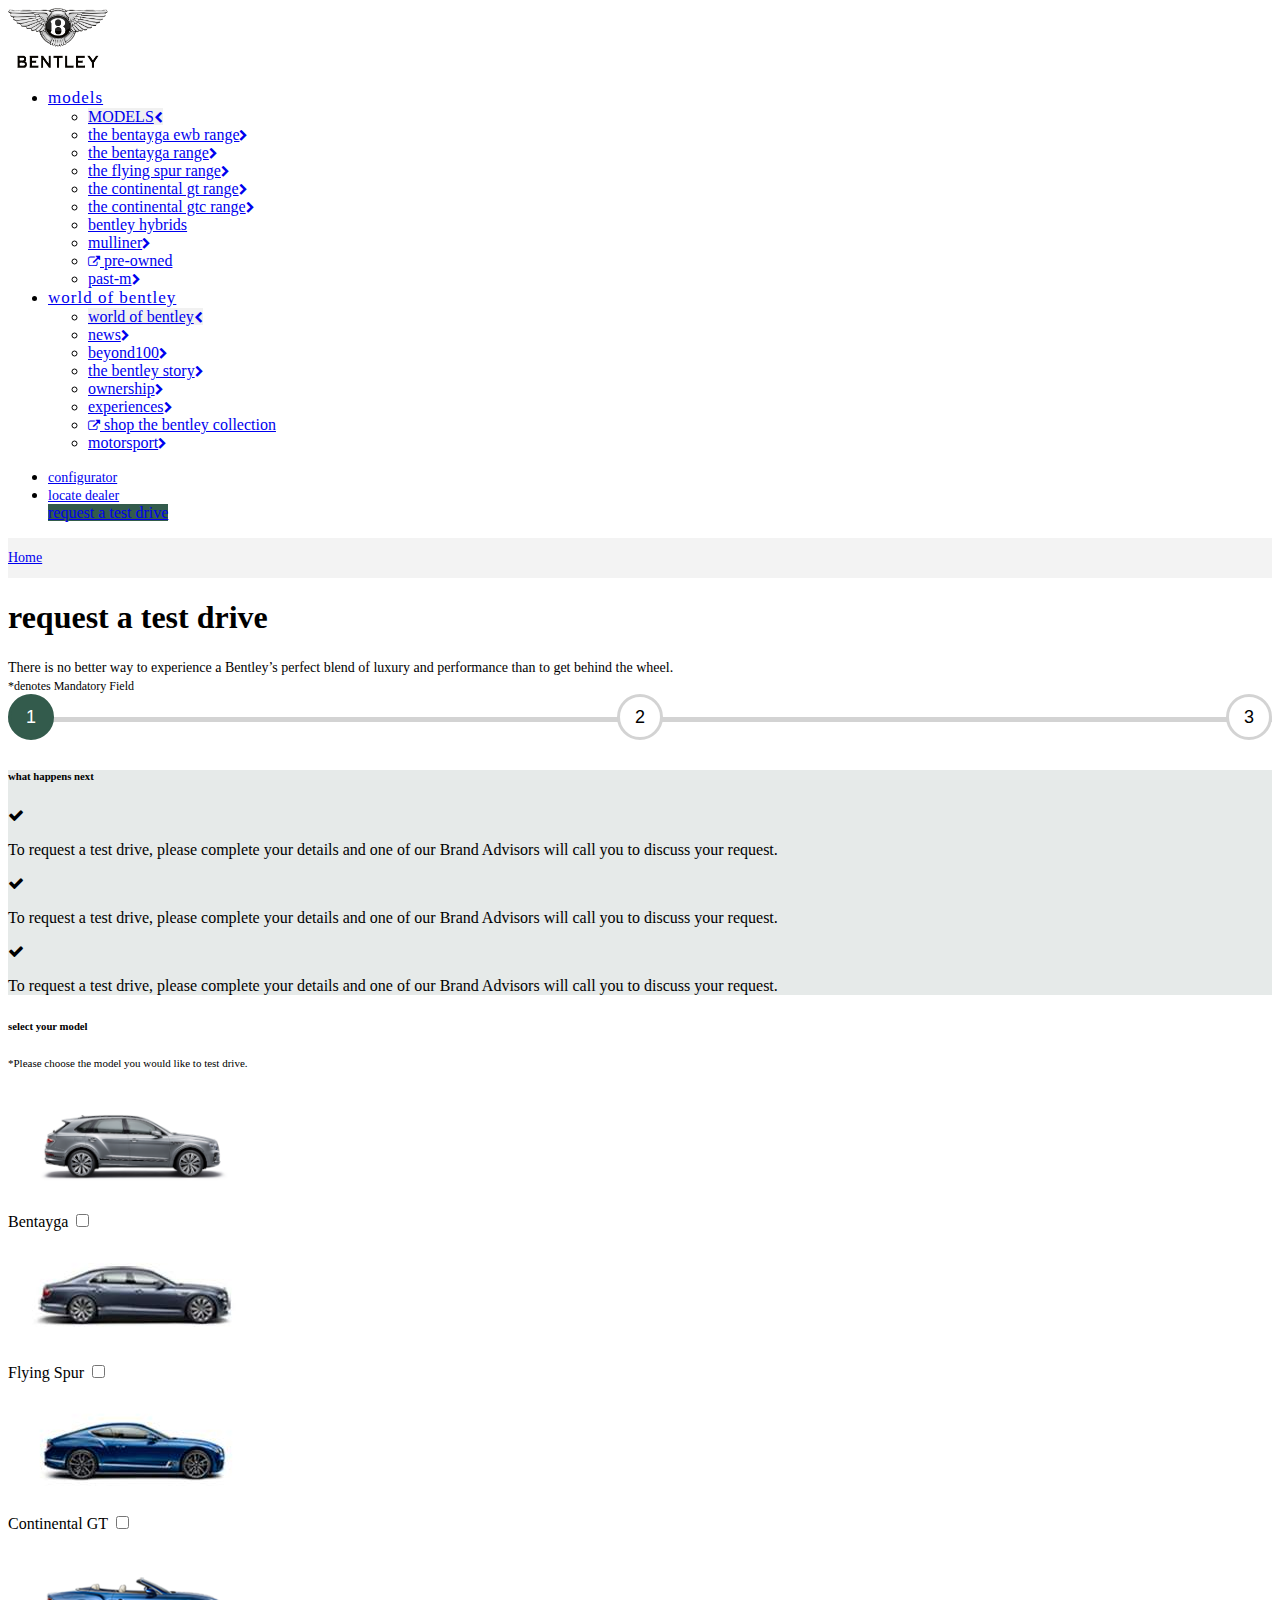
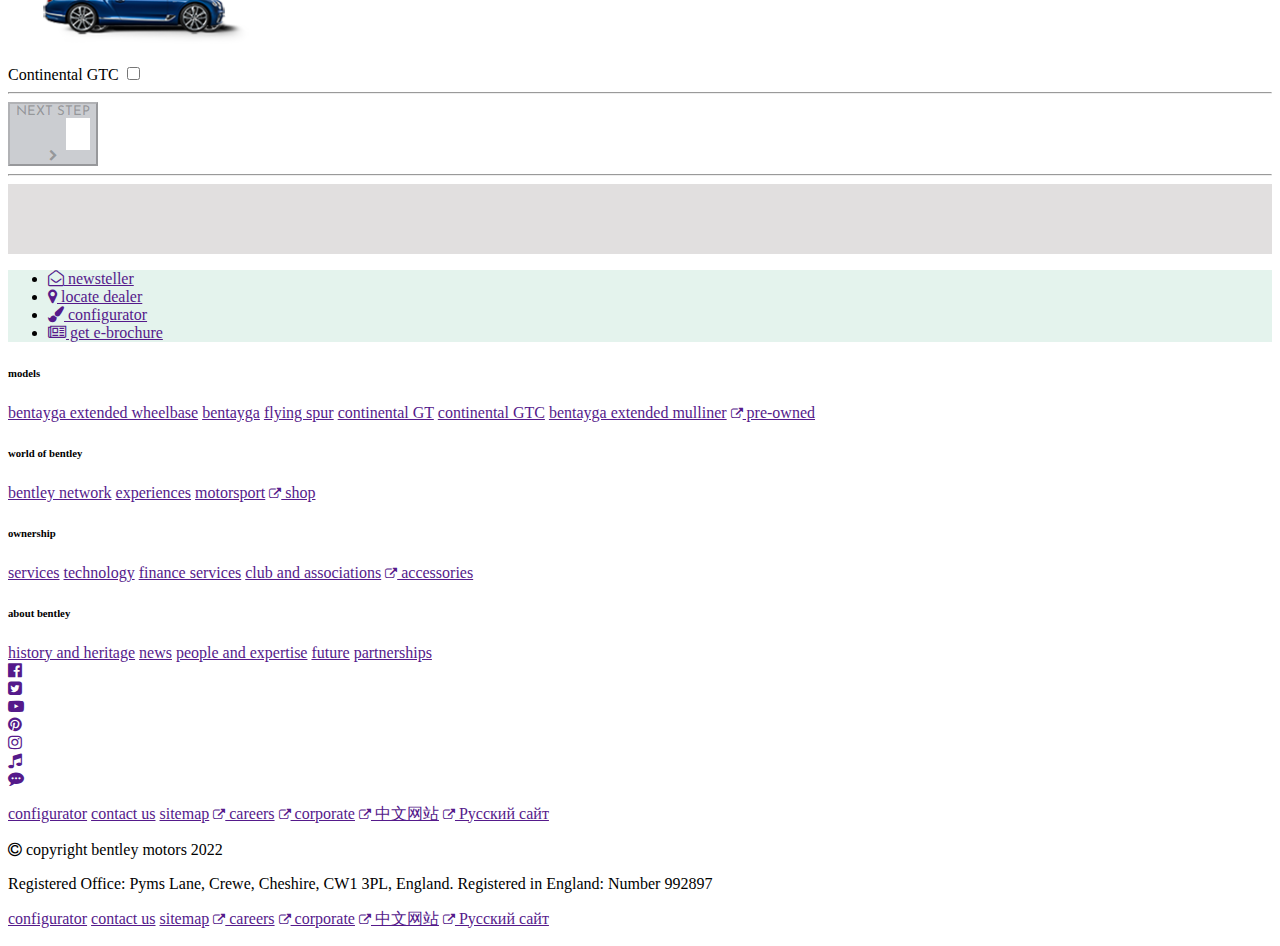
==== testDrive.html @ 138245a2 "Add files via upload" ====
<!DOCTYPE html>
<html lang="en">
  <head>
    <meta charset="UTF-8" />
    <meta http-equiv="X-UA-Compatible" content="IE=edge" />
    <meta name="viewport" content="width=device-width, initial-scale=1.0" />
    <link
      rel="stylesheet"
      href="https://cdnjs.cloudflare.com/ajax/libs/font-awesome/4.7.0/css/font-awesome.min.css"
    />
    <link
      href="https://cdn.jsdelivr.net/npm/bootstrap@5.2.2/dist/css/bootstrap.min.css"
      rel="stylesheet"
      integrity="sha384-Zenh87qX5JnK2Jl0vWa8Ck2rdkQ2Bzep5IDxbcnCeuOxjzrPF/et3URy9Bv1WTRi"
      crossorigin="anonymous"
    />
    <link rel="stylesheet" href="Bentley.css" />
    <link rel="stylesheet" href="testDrive.css" />
    <title>Document</title>
  </head>
  <body>
    <header>
      <nav
        class="navbar first bg-white p-2 py-3 border-bottom border-success"
      >
        <div class="container">
          <a class="navbar-brand order-lg-0" href="bentley.html">
            <img src="./bentleylogo.png" class="logo rounded d-block" alt="" />
          </a>

          <div
            class="lg-nav navbar-expand-md order-lg-1 d-flex justify-content-between"
          >
            <ul class="navbar-nav list-unstyled">
              <li>
                <a
                  href="#main"
                  class="nav-link modwor text-decoration-none px-3 text-uppercase dropdown-toggle"
                  data-bs-toggle="dropdown"
                  aria-expanded="false"
                  >models</a
                >
                <ul
                  class="dropdown-menu border-0 border-top border-success m-0 p-0 rounded-0"
                >
                  <li>
                    <a
                      class="models dropdown-item fs-5 py-3 ps-5 text-uppercase d-flex align-items-center justify-content-between"
                      href="#"
                      >MODELS<i
                        class="chevron float-end fa fa-chevron-left"
                        aria-hidden="true"
                      ></i>
                    </a>
                  </li>
                  <li>
                    <a
                      class="dropdown-item text-muted py-3 ps-5 text-uppercase d-flex align-items-center justify-content-between"
                      href="#"
                      >the bentayga ewb range<i
                        class="chevron float-end fa fa-chevron-right text-dark"
                        aria-hidden="true"
                      ></i
                    ></a>
                  </li>
                  <li>
                    <a
                      class="dropdown-item text-muted py-3 ps-5 text-uppercase d-flex align-items-center justify-content-between"
                      href="#"
                      >the bentayga range<i
                        class="chevron float-end fa fa-chevron-right text-dark"
                        aria-hidden="true"
                      ></i
                    ></a>
                  </li>
                  <li>
                    <a
                      class="dropdown-item text-muted py-3 ps-5 text-uppercase d-flex align-items-center justify-content-between"
                      href="#"
                      >the flying spur range<i
                        class="chevron float-end fa fa-chevron-right text-dark"
                        aria-hidden="true"
                      ></i
                    ></a>
                  </li>
                  <li>
                    <a
                      class="dropdown-item text-muted py-3 ps-5 text-uppercase d-flex align-items-center justify-content-between"
                      href="#"
                      >the continental gt range<i
                        class="chevron float-end fa fa-chevron-right text-dark"
                        aria-hidden="true"
                      ></i
                    ></a>
                  </li>
                  <li>
                    <a
                      class="dropdown-item text-muted py-3 ps-5 text-uppercase d-flex align-items-center justify-content-between"
                      href="#"
                      >the continental gtc range<i
                        class="chevron float-end fa fa-chevron-right text-dark"
                        aria-hidden="true"
                      ></i
                    ></a>
                  </li>
                  <li>
                    <a
                      class="dropdown-item text-muted py-3 ps-5 text-uppercase"
                      href="#"
                      >bentley hybrids</a
                    >
                  </li>
                  <li>
                    <a
                      class="dropdown-item text-muted py-3 ps-5 text-uppercase d-flex align-items-center justify-content-between"
                      href="#"
                      >mulliner<i
                        class="chevron float-end fa fa-chevron-right text-dark"
                        aria-hidden="true"
                      ></i
                    ></a>
                  </li>
                  <li>
                    <a
                      class="dropdown-item text-muted py-3 ps-5 text-uppercase"
                      href="#"
                      ><i
                        class="fa chevron fa-external-link text-dark"
                        aria-hidden="true"
                      ></i>
                      pre-owned</a
                    >
                  </li>
                  <li>
                    <a
                      class="dropdown-item text-muted py-3 ps-5 text-uppercase d-flex align-items-center justify-content-between"
                      href="#"
                      >past-m<i
                        class="chevron float-end fa fa-chevron-right text-dark"
                        aria-hidden="true"
                      ></i
                    ></a>
                  </li>
                </ul>
              </li>
              <li>
                <a
                  href="#events"
                  class="nav-link modwor text-decoration-none px-3 text-uppercase dropdown-toggle"
                  data-bs-toggle="dropdown"
                  aria-expanded="false"
                  >world of bentley</a
                >
                <ul
                  class="dropdown-menu border-0 border-top border-success m-0 p-0 rounded-0"
                >
                  <li>
                    <a
                      class="models dropdown-item fs-5 py-3 ps-5 text-uppercase d-flex align-items-center justify-content-between"
                      href="#"
                      >world of bentley<i
                        class="chevron float-end fa fa-chevron-left"
                        aria-hidden="true"
                      ></i>
                    </a>
                  </li>
                  <li>
                    <a
                      class="dropdown-item text-muted py-3 ps-5 text-uppercase d-flex align-items-center justify-content-between"
                      href="#"
                      >news<i
                        class="chevron float-end fa fa-chevron-right text-dark"
                        aria-hidden="true"
                      ></i
                    ></a>
                  </li>
                  <li>
                    <a
                      class="dropdown-item text-muted py-3 ps-5 text-uppercase d-flex align-items-center justify-content-between"
                      href="#"
                      >beyond100<i
                        class="chevron float-end fa fa-chevron-right text-dark"
                        aria-hidden="true"
                      ></i
                    ></a>
                  </li>
                  <li>
                    <a
                      class="dropdown-item text-muted py-3 ps-5 text-uppercase d-flex align-items-center justify-content-between"
                      href="#"
                      >the bentley story<i
                        class="chevron float-end fa fa-chevron-right text-dark"
                        aria-hidden="true"
                      ></i
                    ></a>
                  </li>
                  <li>
                    <a
                      class="dropdown-item text-muted py-3 ps-5 text-uppercase d-flex align-items-center justify-content-between"
                      href="#"
                      >ownership<i
                        class="chevron float-end fa fa-chevron-right text-dark"
                        aria-hidden="true"
                      ></i
                    ></a>
                  </li>
                  <li>
                    <a
                      class="dropdown-item text-muted py-3 ps-5 text-uppercase d-flex align-items-center justify-content-between"
                      href="#"
                      >experiences<i
                        class="chevron float-end fa fa-chevron-right text-dark"
                        aria-hidden="true"
                      ></i
                    ></a>
                  </li>
                  <li>
                    <a
                      class="dropdown-item text-muted py-3 ps-5 text-uppercase"
                      href="#"
                      ><i
                        class="fa chevron fa-external-link text-dark"
                        aria-hidden="true"
                      ></i>
                      shop the bentley collection</a
                    >
                  </li>
                  <li>
                    <a
                      class="dropdown-item text-muted py-3 ps-5 text-uppercase d-flex align-items-center justify-content-between"
                      href="#"
                      >motorsport<i
                        class="chevron float-end fa fa-chevron-right text-dark"
                        aria-hidden="true"
                      ></i
                    ></a>
                  </li>
                </ul>
              </li>
            </ul>

            <ul class="navbar-nav list-unstyled">
              <li>
                <a
                  href="#about"
                  class="configurator nav-link text-decoration-none px-3 text-uppercase"
                  >configurator</a
                >
              </li>
              <li>
                <a
                  href="#about"
                  class="locate nav-link text-decoration-none px-3 text-uppercase"
                  >locate dealer</a
                >
              </li>
              <a
                href="./testDrive.html"
                class="test-drive-btn btn fs-6 rounded-0 border-0 pt-2 px-3 text-uppercase text-white order-3"
              >
                request a test drive
              </a>
            </ul>
          </div>
        </div>
      </nav>

      <nav class="navbar second bg-white p-3">
        <div class="container-fluid">
          <a class="navbar-brand order-lg-0" href="">
            <img src="./bentleylogo.png" class="logo rounded d-block" alt="" />
          </a>
          <div class="d-flex">
            <div class="navbar-expand-md order-lg-1">
              <ul class="navbar-nav list-unstyled">
                <li>
                  <a
                    href="#about"
                    class="configurator nav-link text-decoration-none px-3 text-uppercase"
                    >configurator</a
                  >
                </li>
                <li>
                  <a
                    href="#about"
                    class="locate nav-link text-decoration-none px-3 me-5 text-uppercase"
                    >locate dealer</a
                  >
                </li>
                <a
                  href="testDrive.html"
                  class="test-drive-btn btn fs-6 rounded-0 border-0 text-uppercase text-white"
                >
                  request a test drive
                </a>
                <li>
                  <a
                    href="#main"
                    class="nav-link modwor text-decoration-none px-3 text-uppercase"
                    data-bs-toggle="dropdown"
                    aria-expanded="false"
                  >
                    <span class="navbar-toggler-icon"></span>
                    MENU</a
                  >
                  <ul
                    class="dropdown-menu list-unstyled border-top border-success m-0 border-0 rounded-0"
                  >
                    <li>
                      <a
                        class="dropdown-item text-muted py-3 text-uppercase d-flex align-items-center justify-content-between"
                        href="#"
                        >models<i
                          class="chevron float-end fa fa-chevron-right text-dark"
                          aria-hidden="true"
                        ></i
                      ></a>
                    </li>
                    <li>
                      <a
                        class="dropdown-item text-muted py-3 text-uppercase d-flex align-items-center justify-content-between"
                        href="#"
                        >world of bentley<i
                          class="chevron float-end fa fa-chevron-right text-dark"
                          aria-hidden="true"
                        ></i
                      ></a>
                    </li>
                  </ul>
                </li>
              </ul>
            </div>
          </div>
        </div>
      </nav>

      <nav class="navbar third bg-white p-3">
        <div class="container-fluid">
          <a class="navbar-brand order-lg-0" href="">
            <img src="./bentleylogo.png" class="logo rounded d-block" alt="" />
          </a>

          <div class="navbar-expand-sm">
            <ul class="navbar-nav list-unstyled">
              <a
                href="testDrive.html"
                class="test-drive-btn btn fs-6 rounded-0 border-0 text-uppercase text-white"
              >
                request a test drive
              </a>
              <li>
                <a
                  href="#main"
                  class="nav-link modwor text-decoration-none px-3 text-uppercase"
                  data-bs-toggle="dropdown"
                  aria-expanded="false"
                >
                  <span class="navbar-toggler-icon"></span>
                  MENU</a
                >
                <ul
                  class="dropdown-menu list-unstyled border-top border-success m-0 border-0 rounded-0"
                >
                  <li>
                    <a
                      class="dropdown-item text-muted py-3 text-uppercase d-flex align-items-center justify-content-between"
                      href="#"
                      >models<i
                        class="chevron float-end fa fa-chevron-right text-dark"
                        aria-hidden="true"
                      ></i
                    ></a>
                  </li>
                  <li>
                    <a
                      class="dropdown-item text-muted py-3 text-uppercase d-flex align-items-center justify-content-between"
                      href="#"
                      >world of bentley<i
                        class="chevron float-end fa fa-chevron-right text-dark"
                        aria-hidden="true"
                      ></i
                    ></a>
                  </li>
                  <li>
                    <a
                      class="dropdown-item text-muted py-3 text-uppercase d-flex align-items-center justify-content-between"
                      href="#"
                      >configurator<i
                        class="chevron float-end fa fa-chevron-right text-dark"
                        aria-hidden="true"
                      ></i
                    ></a>
                  </li>
                  <li>
                    <a
                      class="dropdown-item text-muted py-3 text-uppercase d-flex align-items-center justify-content-between"
                      href="#"
                      >locate dealer<i
                        class="chevron float-end fa fa-chevron-right text-dark"
                        aria-hidden="true"
                      ></i
                    ></a>
                  </li>
                </ul>
              </li>
            </ul>
          </div>
        </div>
      </nav>

      <nav class="navbar fourth bg-white p-3">
        <div class="w-100">
          <a
            href="testDrive.html"
            class="test-drive-btn order-sm-0 w-100 mb-5 btn fs-6 rounded-0 border-0 pt-2 px-3 text-uppercase text-white order-3"
          >
            request a test drive
          </a>
        </div>
        <div class="container-fluid">
          <a class="navbar-brand order-lg-0" href="">
            <img src="./bentleylogo.png" class="logo rounded d-block" alt="" />
          </a>

          <div class="navbar-expand-sm list-unstyled">
            <button
              class="navbar-toggler border-0 modwor text-decoration-none px-3 text-uppercase"
              type="button"
              data-bs-toggle="collapse"
              data-bs-target="#navmenu"
            >
              <span class="navbar-toggler-icon"></span>
              MENU
            </button>
            <div class="nav-xs">
              <ul
                id="navmenu"
                class="collapse list-unstyled bg-white m-0 border-0 rounded-0"
              >
                <li>
                  <a
                    class="nav-link text-muted py-3 text-uppercase d-flex align-items-center justify-content-between"
                    href="#"
                    >models<i
                      class="chevron float-end fa fa-chevron-right text-dark"
                      aria-hidden="true"
                    ></i
                  ></a>
                </li>
                <li>
                  <a
                    class="nav-link text-muted py-3 text-uppercase d-flex align-items-center justify-content-between"
                    href="#"
                    >world of bentley<i
                      class="chevron float-end fa fa-chevron-right text-dark"
                      aria-hidden="true"
                    ></i
                  ></a>
                </li>
                <li>
                  <a
                    class="nav-link text-muted py-3 text-uppercase d-flex align-items-center justify-content-between"
                    href="#"
                    >configurator<i
                      class="chevron float-end fa fa-chevron-right text-dark"
                      aria-hidden="true"
                    ></i
                  ></a>
                </li>
                <li>
                  <a
                    class="nav-link text-muted py-3 text-uppercase d-flex align-items-center justify-content-between"
                    href="#"
                    >locate dealer<i
                      class="chevron float-end fa fa-chevron-right text-dark"
                      aria-hidden="true"
                    ></i
                  ></a>
                </li>
              </ul>
            </div>
          </div>
        </div>
      </nav>
    </header>

    <!-- section -->
    <section>
      <div class="home-lnk w-100 d-flex">
        <div class="container">
          <a class="nav-link text-muted" href="bentley.html">Home</a>
        </div>
      </div>
      <div class="container mt-4">
        <div class="text-center">
          <h1 class="text-uppercase text-center fw-light">
            request a test drive
          </h1>
          <span class="text-center" style="font-size: 14px"
            >There is no better way to experience a Bentley’s perfect blend of
            luxury and performance than to get behind the wheel.</span
          >
        </div>
        <div class="text-center">
          <span class="text-center fw-bold" style="font-size: 12px"
            >*denotes Mandatory Field</span
          >
        </div>
      </div>

      <div class="container">
        <div id="progress">
          <div id="progress-bar"></div>
          <ul id="progress-num">
            <li class="step active">1</li>
            <li class="step">2</li>
            <li class="step">3</li>
          </ul>
        </div>
      </div>

      <div class="container note mt-4 mb-4 py-3 d">
        <h6 class="text-uppercase">what happens next</h6>
        <div class="d-flex w-100">
          <div class="d-flex">
            <p class="">
              <i class="fa fa-check text-success px-2" aria-hidden="true"></i>
            </p>
            To request a test drive, please complete your details and one of our
            Brand Advisors will call you to discuss your request.
          </div>
          <div class="d-flex">
            <p class="">
              <i class="fa fa-check text-success px-2" aria-hidden="true"></i>
            </p>
            To request a test drive, please complete your details and one of our
            Brand Advisors will call you to discuss your request.
          </div>
          <div class="d-flex">
            <p class="">
              <i class="fa fa-check text-success px-2" aria-hidden="true"></i>
            </p>
            To request a test drive, please complete your details and one of our
            Brand Advisors will call you to discuss your request.
          </div>
        </div>
      </div>

      <!-- first step -->
      <div id="step-1" class="container mb-4">
        <div class="container">
          <h6 class="fw-light text-uppercase">select your model</h6>
          <p class="" style="font-size: 11px">
            *Please choose the model you would like to test drive.
          </p>
        </div>
        <div class="row">
          <div class="col-lg-3 col-md-6">
            <img src="tinycar1.png" class="mb-2 w-100" alt="" />
            <div class="ms-4">
              <label for="vehicle1">
                Bentayga
                <input
                  type="checkbox"
                  class="car-select"
                  name="vehicle1"
                  value="tinycar1"
                />
                <span class="checkmark"></span>
              </label>
            </div>
          </div>
          <div class="col-lg-3 col-md-6">
            <img src="tinycar2.jpg" class="mb-2 w-100" alt="" />
            <div class="ms-4">
              <label for="vehicle1">
                Flying Spur
                <input
                  type="checkbox"
                  class="car-select"
                  name="vehicle1"
                  value="tinycar1"
                />
                <span class="checkmark"></span>
              </label>
            </div>
          </div>
          <div class="col-lg-3 col-md-6">
            <img src="tinycar3.jpg" class="mb-2 w-100" alt="" />
            <div class="ms-4">
              <label for="vehicle1">
                Continental GT
                <input
                  type="checkbox"
                  class="car-select"
                  name="vehicle1"
                  value="tinycar1"
                />
                <span class="checkmark"></span>
              </label>
            </div>
          </div>
          <div class="col-lg-3 col-md-6">
            <img src="tinycar4.png" class="mb-2 w-100" alt="" />
            <div class="ms-4">
              <label for="vehicle1">
                Continental GTC
                <input
                  type="checkbox"
                  class="car-select"
                  name="vehicle1"
                  value="tinycar1"
                />
                <span class="checkmark"></span>
              </label>
            </div>
          </div>
        </div>
        <!-- end of first step -->
      </div>

      <!-- second step -->
      <div id="step-2" class="container">
        <h6 class="fw-light text-uppercase">SELECT YOUR PREFERRED DEALER</h6>
        <p class="" style="font-size: 11px">
          *Search for your preferred Dealer’s name, your preferred location or
          using your postcode or zip code.
        </p>
        <p class="" style="font-size: 10px">Preferred dealer</p>
        <input
          id="enter-address"
          class="w-50 search-address ps-2"
          type="text"
          placeholder=" Enter address ZIP or similar"
          name=""
          id=""
        />

        <div class="your-selection w-50 mt-4">
          <span class="pencil position-absolute py-2 px-3"
            ><i class="fa fa-pencil" aria-hidden="true"></i
          ></span>
          <p class="ps-3 pt-1 your-selection-title">your selection</p>
          <div id="selectedCarList" class="mt-1 ms-3"></div>
        </div>
        <div id="selectedDealerList" class="mt-3"></div>
      </div>
      <!-- end of second step -->

      <!-- third step -->
      <div id="step-3" class="container mt-5">
        <div class="row">
          <div class="col-12">
            <label for="">
              <p class="">*First Name</p>
              <input type="text" />
            </label>
          </div>
          <div class="col-12">
            <label for="">
              <p class="">*Last Name</p>
              <input type="text" />
            </label>
          </div>
          <div class="col-12 mt-2">
            <label for="">
              <p class="">*Mobile Number</p>
              <input type="text" />
            </label>
          </div>
          <div class="col-12 mt-2">
            <label for="">
              <p class="">*Country</p>
              <input type="text" />
            </label>
          </div>
        </div>

        <div class="radios d-flex mt-5 container">
          <div class="row">
            <div class="col-6 col-lg">
              <div class="px-2">
                <p>*Email</p>
                <label class="d-flex me-5">
                  <input type="radio" name="ans" value="" /> Yes
                  <input class="ms-5" type="radio" name="ans" value="" /> No
                </label>
              </div>
            </div>
            <div class="col-6 col-lg-3">
              <div class="px-2">
                <p>*Telephone</p>
                <label class="d-flex me-5">
                  <input type="radio" name="ans" value="" /> Yes
                  <input class="ms-5" type="radio" name="ans" value="" /> No
                </label>
              </div>
            </div>

            <div class="col-6 col-lg-3">
              <div class="px-2">
                <p>*SMS</p>
                <label class="d-flex me-5">
                  <input type="radio" name="ans" value="" /> Yes
                  <input class="ms-5" type="radio" name="ans" value="" /> No
                </label>
              </div>
            </div>
            <div class="col-6 col-lg-3">
              <div class="px-2">
                <p>*WHATSAPP</p>
                <label class="d-flex me-5">
                  <input type="radio" name="ans" value="" /> Yes
                  <input class="ms-5" type="radio" name="ans" value="" /> No
                </label>
              </div>
            </div>
          </div>
        </div>

        <div class="container mt-4">
          <input id="agreement" type="checkbox" />* i have read and understood
          <span class="text-dark fw-bold">the bentley privacy policy</span>
        </div>
      </div>
      <!-- end of third step -->

      <div class="container-fluid px-5">
        <hr />
      </div>
      <div class="container my-4">
        <div class="d-flex justify-content-center">
          <button
            id="btn-next"
            disabled
            class="next border-0 py-2 px-4 d-flex align-items-center text-white"
          >
            NEXT STEP
            <div
              style="
                height: 30px;
                background-color: #fff;
                border: 1px solid #fff;
                margin-left: 50px;
              "
            ></div>
            <i class="chevron fa fa-chevron-right ms-4" aria-hidden="true"></i>
          </button>
        </div>
      </div>

      <div class="container-fluid px-5 mb-5">
        <hr />
      </div>
      <div class="foot-gray w-100 d-flex">
        <div class="container">
          <a class="nav-link text-muted" href="bentley.html"></a>
        </div>
      </div>
    </section>
    <!-- end of section -->

    <div class="container-fluid">
      <ul class="row list-unstyled ready-to-go">
        <li class="border-end col-12 col-lg-3">
          <a href="" class="nav-link text-uppercase p-4"
            ><i class="fa fa-envelope-open-o" aria-hidden="true"></i>
            newsteller</a
          >
        </li>
        <li class="border-end col-12 col-lg-3">
          <a href="" class="nav-link text-uppercase p-4"
            ><i class="fa fa-map-marker" aria-hidden="true"></i> locate
            dealer</a
          >
        </li>
        <li class="border-end col-12 col-lg-3">
          <a href="" class="nav-link text-uppercase p-4"
            ><i class="fa fa-paint-brush" aria-hidden="true"></i>
            configurator</a
          >
        </li>
        <li class="border-end col-12 col-lg-3">
          <a href="" class="nav-link text-uppercase p-4"
            ><i class="fa fa-newspaper-o" aria-hidden="true"></i> get
            e-brochure</a
          >
        </li>
      </ul>
    </div>
    <div class="container mt-5">
      <div class="row navigation-1">
        <div class="col-lg-3">
          <h6 class="text-uppercase text-muted">models</h6>
          <a href="" class="text-capitalize nav-link text-muted"
            >bentayga extended wheelbase</a
          >
          <a href="" class="text-capitalize nav-link text-muted">bentayga</a>
          <a href="" class="text-capitalize nav-link text-muted">flying spur</a>
          <a href="" class="text-capitalize nav-link text-muted"
            >continental GT</a
          >
          <a href="" class="text-capitalize nav-link text-muted"
            >continental GTC</a
          >
          <a href="" class="text-capitalize nav-link text-muted"
            >bentayga extended mulliner</a
          >
          <a href="" class="text-capitalize nav-link text-muted"
            ><i
              class="fa chevron fa-external-link text-dark"
              aria-hidden="true"
            ></i>
            pre-owned</a
          >
        </div>
        <div class="col-lg-3">
          <h6 class="text-uppercase text-muted">world of bentley</h6>
          <a href="" class="text-capitalize nav-link text-muted"
            >bentley network</a
          >
          <a href="" class="text-capitalize nav-link text-muted">experiences</a>
          <a href="" class="text-capitalize nav-link text-muted">motorsport</a>
          <a href="" class="text-capitalize nav-link text-muted"
            ><i
              class="fa chevron fa-external-link text-dark"
              aria-hidden="true"
            ></i>
            shop</a
          >
        </div>
        <div class="col-lg-3">
          <h6 class="text-uppercase text-muted">ownership</h6>
          <a href="" class="text-capitalize nav-link text-muted">services</a>
          <a href="" class="text-capitalize nav-link text-muted">technology</a>
          <a href="" class="text-capitalize nav-link text-muted"
            >finance services</a
          >
          <a href="" class="text-capitalize nav-link text-muted"
            >club and associations</a
          >
          <a href="" class="text-capitalize nav-link text-muted"
            ><i
              class="fa chevron fa-external-link text-dark"
              aria-hidden="true"
            ></i>
            accessories</a
          >
        </div>
        <div class="col-lg-3">
          <h6 class="text-uppercase text-muted">about bentley</h6>
          <a href="" class="text-capitalize nav-link text-muted"
            >history and heritage</a
          >
          <a href="" class="text-capitalize nav-link text-muted">news</a>
          <a href="" class="text-capitalize nav-link text-muted"
            >people and expertise</a
          >
          <a href="" class="text-capitalize nav-link text-muted">future</a>
          <a href="" class="text-capitalize nav-link text-muted">
            partnerships</a
          >
        </div>
      </div>
    </div>
    <d<div class="container mt-5">
        <div class="row navigation-2">
          <div class="py-3 border-bottom">
            <a
              class="cursor-pointer footer-dropdown-btn nav-link text-uppercase text-muted d-flex align-items-center justify-content-between"
            >
              models<i class="fa fa-chevron-down" aria-hidde n="true"></i>
            </a>
            <ul
              class="footer-dropdown xborder-0 list-unstyled bg-transparent position-relative"
            >
              <li>
                <a href="" class="text-capitalize nav-link text-dark text-muted"
                  >bentayga extended wheelbase</a
                >
              </li>
              <li>
                <a href="" class="text-capitalize nav-link text-dark text-muted"
                  >bentayga</a
                >
              </li>
              <li>
                <a href="" class="text-capitalize nav-link text-dark text-muted"
                  >flying spur</a
                >
              </li>
              <li>
                <a href="" class="text-capitalize nav-link text-dark text-muted"
                  >continental GT</a
                >
              </li>
              <li>
                <a href="" class="text-capitalize nav-link text-dark text-muted"
                  >continental GTC</a
                >
              </li>
              <li>
                <a href="" class="text-capitalize nav-link text-dark text-muted"
                  >bentayga extended mulliner</a
                >
              </li>
              <li>
                <a href="" class="text-capitalize nav-link text-dark text-muted"
                  ><i
                    class="fa chevron fa-external-link text-dark"
                    aria-hidden="true"
                  ></i>
                  pre-owned</a
                >
              </li>
            </ul>
          </div>
          <div class="col-md-12 py-3 border-bottom">
            <a
              class="cursor-pointer footer-dropdown-btn nav-link text-uppercase text-muted d-flex align-items-center justify-content-between"
              >world of bentley<i
                class="fa fa-chevron-down"
                aria-hidden="true"
              ></i>
            </a>
            <ul
              class="footer-dropdown border-0 list-unstyled bg-transparent position-relative"
            >
              <li>
                <a href="" class="text-capitalize nav-link text-dark text-muted"
                  >bentayga extended wheelbase</a
                >
              </li>
              <li>
                <a href="" class="text-capitalize nav-link text-dark text-muted"
                  >bentayga</a
                >
              </li>
              <li>
                <a href="" class="text-capitalize nav-link text-dark text-muted"
                  >flying spur</a
                >
              </li>
              <li>
                <a href="" class="text-capitalize nav-link text-dark text-muted"
                  >continental GT</a
                >
              </li>
              <li>
                <a href="" class="text-capitalize nav-link text-dark text-muted"
                  >continental GTC</a
                >
              </li>
              <li>
                <a href="" class="text-capitalize nav-link text-dark text-muted"
                  >bentayga extended mulliner</a
                >
              </li>
              <li>
                <a href="" class="text-capitalize nav-link text-dark text-muted"
                  ><i
                    class="fa chevron fa-external-link text-dark"
                    aria-hidden="true"
                  ></i>
                  pre-owned</a
                >
              </li>
            </ul>
          </div>
          <div class="col-md-12 py-3 border-bottom">
            <a
              class="cursor-pointer footer-dropdown-btn nav-link text-uppercase text-muted d-flex align-items-center justify-content-between"
              >ownership<i class="fa fa-chevron-down" aria-hidden="true"></i>
            </a>
            <ul
              class="footer-dropdown border-0 list-unstyled bg-transparent position-relative"
            >
              <li>
                <a href="" class="text-capitalize nav-link text-dark text-muted"
                  >bentayga extended wheelbase</a
                >
              </li>
              <li>
                <a href="" class="text-capitalize nav-link text-dark text-muted"
                  >bentayga</a
                >
              </li>
              <li>
                <a href="" class="text-capitalize nav-link text-dark text-muted"
                  >flying spur</a
                >
              </li>
              <li>
                <a href="" class="text-capitalize nav-link text-dark text-muted"
                  >continental GT</a
                >
              </li>
              <li>
                <a href="" class="text-capitalize nav-link text-dark text-muted"
                  >continental GTC</a
                >
              </li>
              <li>
                <a href="" class="text-capitalize nav-link text-dark text-muted"
                  >bentayga extended mulliner</a
                >
              </li>
              <li>
                <a href="" class="text-capitalize nav-link text-dark text-muted"
                  ><i
                    class="fa chevron fa-external-link text-dark"
                    aria-hidden="true"
                  ></i>
                  pre-owned</a
                >
              </li>
            </ul>
          </div>
          <div class="col-md-12 py-3 border-bottom">
            <a
              class="cursor-pointer footer-dropdown-btn nav-link text-uppercase text-muted d-flex align-items-center justify-content-between"
              >about bentley<i
                class="fa fa-chevron-down tex"
                aria-hidden="true"
              ></i>
            </a>
            <ul
              class="footer-dropdown border-0 list-unstyled bg-transparent position-relative"
            >
              <li>
                <a href="" class="text-capitalize nav-link text-dark text-muted"
                  >bentayga extended wheelbase</a
                >
              </li>
              <li>
                <a href="" class="text-capitalize nav-link text-dark text-muted"
                  >bentayga</a
                >
              </li>
              <li>
                <a href="" class="text-capitalize nav-link text-dark text-muted"
                  >flying spur</a
                >
              </li>
              <li>
                <a href="" class="text-capitalize nav-link text-dark text-muted"
                  >continental GT</a
                >
              </li>
              <li>
                <a href="" class="text-capitalize nav-link text-dark text-muted"
                  >continental GTC</a
                >
              </li>
              <li>
                <a href="" class="text-capitalize nav-link text-dark text-muted"
                  >bentayga extended mulliner</a
                >
              </li>
              <li>
                <a href="" class="text-capitalize nav-link text-dark text-muted"
                  ><i
                    class="fa chevron fa-external-link text-dark"
                    aria-hidden="true"
                  ></i>
                  pre-owned</a
                >
              </li>
            </ul>
          </div>
        </div>
      </div>
    <div class="container p-0">
      <div class="d-flex border-bottom py-5">
        <div class="fs-4">
          <a href=""
            ><i
              class="fa fa-facebook-official text-muted"
              aria-hidden="true"
            ></i
          ></a>
        </div>
        <div class="ps-5 fs-4">
          <a href=""
            ><i class="fa fa-twitter-square text-muted" aria-hidden="true"></i
          ></a>
        </div>
        <div class="ps-5 fs-4">
          <a href=""
            ><i class="fa fa-youtube-play text-muted" aria-hidden="true"></i
          ></a>
        </div>
        <div class="ps-5 fs-4">
          <a href=""
            ><i class="fa fa-pinterest text-muted" aria-hidden="true"></i
          ></a>
        </div>
        <div class="ps-5 fs-4">
          <a href=""
            ><i class="fa fa-instagram text-muted" aria-hidden="true"></i
          ></a>
        </div>
        <div class="ps-5 fs-4">
          <a href=""
            ><i class="fa fa-music text-muted" aria-hidden="true"></i
          ></a>
        </div>
        <div class="ps-5 fs-4">
          <a href=""
            ><i class="fa fa-commenting text-muted" aria-hidden="true"></i
          ></a>
        </div>
      </div>
    </div>
    <footer>
      <div class="container mt-5 mb-3 p-0">
        <nav class="navbar">
          <ul class="nav-footer">
            <li>
              <a class="text-capitalize text-muted nav-link" href=""
                >configurator</a
              >
            </li>
            <li>
              <a class="text-capitalize me-4 text-muted nav-link" href=""
                >contact us</a
              >
            </li>
            <li>
              <a class="text-capitalize me-4 text-muted nav-link" href=""
                >sitemap</a
              >
            </li>
            <li>
              <a class="text-capitalize me-4 text-muted nav-link" href=""
                ><i
                  class="fa chevron fa-external-link text-dark"
                  aria-hidden="true"
                ></i>
                careers</a
              >
            </li>
            <li>
              <a class="text-capitalize me-4 text-muted nav-link" href=""
                ><i
                  class="fa chevron fa-external-link text-dark"
                  aria-hidden="true"
                ></i>
                corporate</a
              >
            </li>
            <li>
              <a class="text-capitalize me-4 text-muted nav-link" href=""
                ><i
                  class="fa chevron fa-external-link text-dark"
                  aria-hidden="true"
                ></i>
                中文网站</a
              >
            </li>
            <li>
              <a class="text-capitalize me-4 text-muted nav-link" href=""
                ><i
                  class="fa chevron fa-external-link text-dark"
                  aria-hidden="true"
                ></i>
                Русский сайт</a
              >
            </li>
          </ul>
        </nav>
      </div>
      <div class="container p-0">
        <p class="text-capitalize text-muted">
          <i class="fa fa-copyright" aria-hidden="true"></i> copyright bentley
          motors 2022
        </p>
      </div>
      <div class="container p-0">
        <p class="text-capitalize text-muted">
          Registered Office: Pyms Lane, Crewe, Cheshire, CW1 3PL, England.
          Registered in England: Number 992897
        </p>
      </div>
      <div class="container mt-5 mb-3 p-0">
        <nav class="navbar">
          <ul class="nav-footer">
            <li>
              <a class="text-capitalize text-muted nav-link" href=""
                >configurator</a
              >
            </li>
            <li>
              <a class="text-capitalize me-4 text-muted nav-link" href=""
                >contact us</a
              >
            </li>
            <li>
              <a class="text-capitalize me-4 text-muted nav-link" href=""
                >sitemap</a
              >
            </li>
            <li>
              <a class="text-capitalize me-4 text-muted nav-link" href=""
                ><i
                  class="fa chevron fa-external-link text-dark"
                  aria-hidden="true"
                ></i>
                careers</a
              >
            </li>
            <li>
              <a class="text-capitalize me-4 text-muted nav-link" href=""
                ><i
                  class="fa chevron fa-external-link text-dark"
                  aria-hidden="true"
                ></i>
                corporate</a
              >
            </li>
            <li>
              <a class="text-capitalize me-4 text-muted nav-link" href=""
                ><i
                  class="fa chevron fa-external-link text-dark"
                  aria-hidden="true"
                ></i>
                中文网站</a
              >
            </li>
            <li>
              <a class="text-capitalize me-4 text-muted nav-link" href=""
                ><i
                  class="fa chevron fa-external-link text-dark"
                  aria-hidden="true"
                ></i>
                Русский сайт</a
              >
            </li>
          </ul>
        </nav>
      </div>
    </footer>

    <!-- popup -->
    <div id="pophead" class="w-100 h-100">
      <div class="popup-content">
        <div class="pop-title w-100 pt-3">
          <button id="exit" class="text-muted float-end border-0 bg-transparent">
            <i class="fa fa-times" aria-hidden="true"></i>
          </button>
          <h3 class="text-uppercase text-muted">bentley brussels</h3>
          <hr />
        </div>
        <div class="popup-body d-block text-center py-2">
          <div>
            <span class="text-center text-capitalize text-muted">sales</span>
          </div>
          <div class="py-2">
            <span class="text-center text-capitalize text-muted fw-bold"
              >Grote Baan</span
            >
          </div>
          <div class="py-2">
            <span class="text-center text-capitalize text-muted fw-bold"
              >399 Grand Route
            </span>
          </div>
          <div class="py-2">
            <span class="text-center text-capitalize text-muted fw-bold"
              >1620 Drogenbos</span
            >
          </div>
          <div class="py-2">
            <span class="text-center text-capitalize text-muted fw-bold"
              ><i class="fa fa-phone" aria-hidden="true"></i> +32 2 704 99 22
            </span>
          </div>
          <div class="py-4">
            <a href="" class="text-uppercase fs-4 request-contact">
              <i class="fa fa-envelope-o" aria-hidden="true"></i> request contact
            </a>
          </div>
          <div class="pb-4">
            <a href="" class="text-uppercase fs-4 view-website">
              <i class="fa fa-globe" aria-hidden="true"></i>view dealer website
            </a>
          </div>
          <div class="mapouter">
            <div class="gmap_canvas">
              <iframe
                class="gmap_iframe"
                width="100%"
                frameborder="0"
                scrolling="no"
                marginheight="0"
                marginwidth="0"
                src="https://maps.google.com/maps?width=600&amp;height=400&amp;hl=en&amp;q=drogenbox bentley&amp;t=&amp;z=13&amp;ie=UTF8&amp;iwloc=B&amp;output=embed"
              ></iframe
              ><a href="https://formatjson.org/">format json</a>
            </div>
            <style>
              .mapouter {
                position: relative;
                text-align: right;
                width: 100%;
                height: 400px;
              }
              .gmap_canvas {
                overflow: hidden;
                background: none !important;
                width: 100%;
                height: 400px;
              }
              .gmap_iframe {
                height: 400px !important;
              }
            </style>
          </div>
          <div class="d-flex justify-content-center w-100 py-4">
            <div class="w-50">
              <div class="">
                <p class="text-uppercase text-muted">oppening hours</p>
              </div>
              <div class="d-flex text-center justify-content-between">
                <span class="text-uppercase text-muted">monday</span>
                <span class="text-uppercase text-muted"> 09:00 - 18:30</span>
              </div>
              <div class="d-flex text-center justify-content-between">
                <span class="text-uppercase text-muted">tuesday</span>
                <span class="text-uppercase text-muted"> 09:00 - 18:30</span>
              </div>
              <div class="d-flex text-center justify-content-between">
                <span class="text-uppercase text-muted">wednesday</span>
                <span class="text-uppercase text-muted"> 09:00 - 18:30</span>
              </div>
              <div class="d-flex text-center justify-content-between">
                <span class="text-uppercase text-muted">thursday</span>
                <span class="text-uppercase text-muted"> 09:00 - 18:30</span>
              </div>
              <div class="d-flex text-center justify-content-between">
                <span class="text-uppercase text-muted">friday</span>
                <span class="text-uppercase text-muted"> 09:00 - 18:30</span>
              </div>
              <div class="d-flex text-center justify-content-between">
                <span class="text-uppercase text-muted">saturday </span>
                <span class="text-uppercase text-muted"> 10:00 - 17:00</span>
              </div>
              <div class="d-flex text-center justify-content-between">
                <span class="text-uppercase text-muted">sunday</span>
                <span class="text-uppercase text-muted">closed</span>
              </div>
            </div>
          </div>
        </div>
      </div>
    </div>
    <!-- end of popup -->
    <script src="bentley.js"></script>
    <script src="jquery-3.6.1.min.js"></script>

    <script
      src="https://cdn.jsdelivr.net/npm/bootstrap@5.2.2/dist/js/bootstrap.bundle.min.js"
      integrity="sha384-OERcA2EqjJCMA+/3y+gxIOqMEjwtxJY7qPCqsdltbNJuaOe923+mo//f6V8Qbsw3"
      crossorigin="anonymous"
    ></script>
  </body>
</html>
---- Bentley.css ----
@import url('https://fonts.googleapis.com/css2?family=Josefin+Sans&display=swap');

:root{
    --lg-font:'Josefin Sans', sans-serif;
    --green: #335b4c;
}
button{
    font-family: var(--lg-font) !important;
}
.configurator, .locate{
    font-size: 14px;
}

.logo{
    width: 100px;
    height: 60px;
}
.test-drive-btn{
    background-color: #335b4c !important;
}
.test-drive-btn:hover{
    background-color: #1f392f !important;
}

.modwor{
    letter-spacing: 1px;
    font-size: 17px;
}
.lg-nav{
    width: 77%;
}
.dropdown-menu{
    width: 300px;
    min-width: 400px;
    max-width: 400px;
}
.navbar-toggler:focus {
    box-shadow: none;
}
.nav-xs {
    z-index: 2;
    width: 100%;
    position: absolute;
    left: 0;
}

.nav-xs ul {
    padding: 15px;
}

/* navbar resizing */
.second{
    display: none;
}
@media only screen and (max-width:1201px){
    .first{
        display: none;
    }
    .second{    
    display: flex;

    }
}
.third{
    display: none;
}
@media only screen and (max-width: 960px){
    
    .second{
        display: none;
    }
    .third{
        display: flex;
    }
}
.fourth{
    display: none;
}

@media only screen and (max-width: 576px){
    .third{
        display: none;
    }
    .fourth{
        display: flex;
    }
}

.dropdown-item:hover{
    background-color: var(--green);
    color: white !important;
    text-decoration:underline;
}
.chevron{
    font-size: 12px;
  
}
.models{
    background-color: rgb(241, 241, 241);
}
/* end of navbar resizing */


/* carousel */
.carousel-control-next, .carousel-control-prev {
    position: relative;
}

.carousel-indicators {
    margin-left: 2%;
    justify-content: start;
}
.carousel-caption{
    text-align: start;
    top: 20%;
    max-width: 460px;
    left: 0;
    margin-left:55px;

}

.btn-first{
    color: white;
    background-image: linear-gradient(to right,#598776, #2b4d3f);
}
.btn-first:hover{
    background: linear-gradient(to right,#285041, #0f3226);
    transition: none;
}
.btn-second{
    color: white;
}.btn-second:hover{
    background-color: rgba(255, 255, 255, 0.2);
}
.transition-bg{
    background: linear-gradient(to right,black, transparent,transparent);
    opacity: 0.9;
}
.carousel-inner {
    max-height: calc(100vh - 86px);
    overflow: visible;
}

.carousel-item {
    max-height: calc(100vh - 86px);
}

.carousel-item img {
    max-height: calc(100vh - 86px);
    object-fit: cover;
}

@media only screen and (max-width: 1200px){
    .carousel-caption {
      transition-property: none !important;
    }
    .carousel-caption{
        width: 100%;
        left: 0;
        overflow: visible;
        top: 100%;
        max-width: 100%;
        text-align: center;
        justify-content: center;
        margin-left: 0;
    }
    
    .caption-title, .caption-story{
        color: gray;
    }
    .btn-second-box{
        border-color: #1f392f !important;
    }
    .btn-second-box:hover{
        background-color: rgba(100, 255, 100, 0.1);
        color: #1f392f;
    }
    .btn-second{
        color: #1f392f;
    }
    .carousel-indicators {
        margin-left: 0;
        justify-content: center;
        
    }
    .owners{
        margin-top: 250px
    }
}
.ready-to-go {  
    background-color: #e4f3ed;
    
}

.navigation-2{
    display: none;
}
@media only screen and (max-width:992px){
    .footer-dropdown{
        display: none;
    }
    .navigation-1{
        display: none;
    }
    .navigation-2{
        display: flex;
    }
}

.navigation-2 .dropdown-menu{
    margin-top: 100px;
}

.ready-to-go li:hover{
    background-color: #c3dbd2;
}

.nav-footer li {
    display: inline-block;
}

.nav-footer {
    padding: 0;
}
.cursor-pointer{
    cursor: pointer;
}


    

.home-lnk{
    display: flex;
    align-items: center;
    height: 40px;
    background-color: rgb(243, 243, 243);
    font-size: 14px;

}
.def-line{
    
    height: 5px;
    background-color: rgb(240, 240, 240);
    display: flex;
    align-self: center;
    z-index: -1;
}
.line-1{
    height: 5px;
    width: 50%;
    background-color: #0f3226;
    display: flex;
    align-self: center;
}
.line-2{
    height: 5px;
    width: 100%;
    background-color: #0f3226;
    display: flex;
    align-self: center;
}
.line-3{
    height: 5px;
    width: 100%;
    background-color: #0f3226;
    display: flex;
    align-self: center;
}
.line-4{
    height: 5px;
    width: 50%;
    background-color: #0f3226;
    display: flex;
    align-self: center;
}
.steps button{

    background: #0f3226;
    border: #0f3226;
}
.text-line{
    width: 50%;
}
.note{
    background-color: #e6eae9;
}
.next{
    background: #7f988f;
}
.next:disabled{
    background: #cbcdd1;
}
.foot-gray{
    height: 70px;
    background-color: rgb(225, 223, 223);
}

.step{
    background-color: #002819;
}
.search-address{
    font-size: 11px;
}
.your-selection{
    min-height: 90px;
    border: #cbcdd1 solid 2px;
}
.your-selection-title{
    font-size: 14px;
}
#selectedCarList h5 {
    color: #335b4c;
}
.pencil{
    color:#fff;
    right: 50%;
    background-color: #335b4c;
}
#step-2, #step-3 {
    display: none;
}
input{
    border:1px solid rgb(225, 223, 223);
}
.dealertitle{
    color: #335b4c;
    letter-spacing: 1px;
    padding-left: 16px;
}
.dealerposition{
    font-size: 10px;
    opacity: 0.8;
    padding-left: 16px;

}
.moredetails{
    padding:10px 6px;
    margin-right: 10px;
    border: 1px solid #0f3226;
    border-radius: 0%;
    color: #0f3226;
    margin-left: 16px;
}

.selectdealerClass{
    padding:10px 8px;
    border-radius: 0%;
    color: #fff;
    border: 1px solid #0f3226;
    background-color: #0f3226;
}
.prefdealer{
padding-left: 16px;
}
.foundeddealer{
padding-left: 16px;
}
.near{
    padding-left: 16px;
}

.view-website{
    color: #335b4c;
    text-decoration: none;
}
.request-contact{
    color: #335b4c;
    text-decoration: none;
}
#pophead {
    display: none;
    position: fixed;
    background-color: rgba(0, 0, 0, 0.6);
    /* width: 60%; */
    /* height: 70%; */
    top: 0;
    left: 0;
    z-index: 1090;
}
#progress {
    position: relative;
    margin-bottom: 30px;   
}
#progress-num {
    margin: 0;
    padding: 0;
    list-style: none;
    display: flex;
    justify-content: space-between;
}
#progress-num::before {
    content: "";
    background-color: lightgray;
    position: absolute;
    top: 50%;
    left: 0;
    height: 5px;
    width: 100%;
    z-index: -1;

}
#progress-num .step {
    border: 3px solid lightgray;
    border-radius: 100%;
    width: 40px;
    height: 40px;
    line-height: 40px;
    text-align: center;
    background-color: #fff;
    font-family: sans-serif;
    font-size: 18px;    
    position: relative;
    z-index: 1;
}
#progress-num .step.active {
    border-color: #335b4c;
    background-color: #335b4c;
    color: #fff;
  }
  
  .popup-content {
    width: 50%;
    height: 70vh;
    display: block;
    position: absolute;
    left: 25%;
    top: 100px;
    padding: 20px;
    overflow-y: scroll;
    background-color: #fff;
}

.pop-title{
    background-color: #fff;
}
.popup-body{
    margin-top: 60px;
}
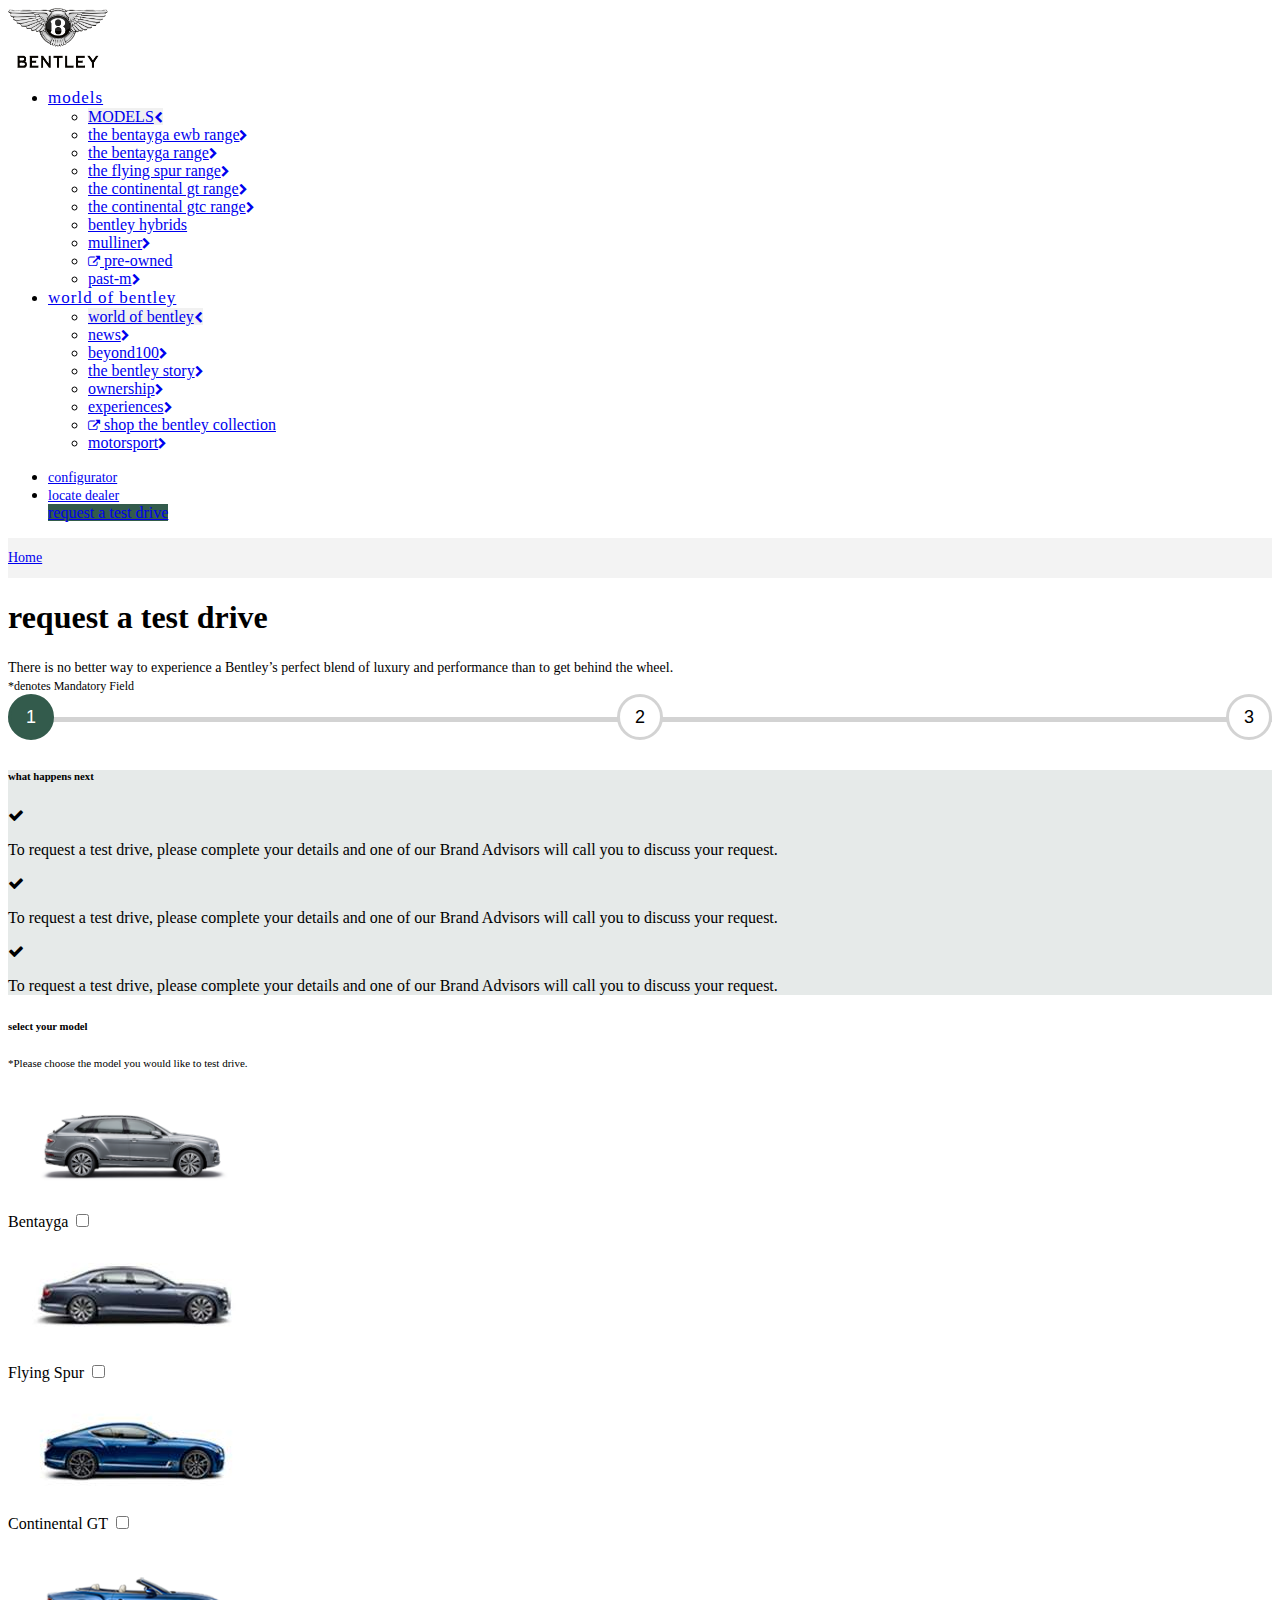
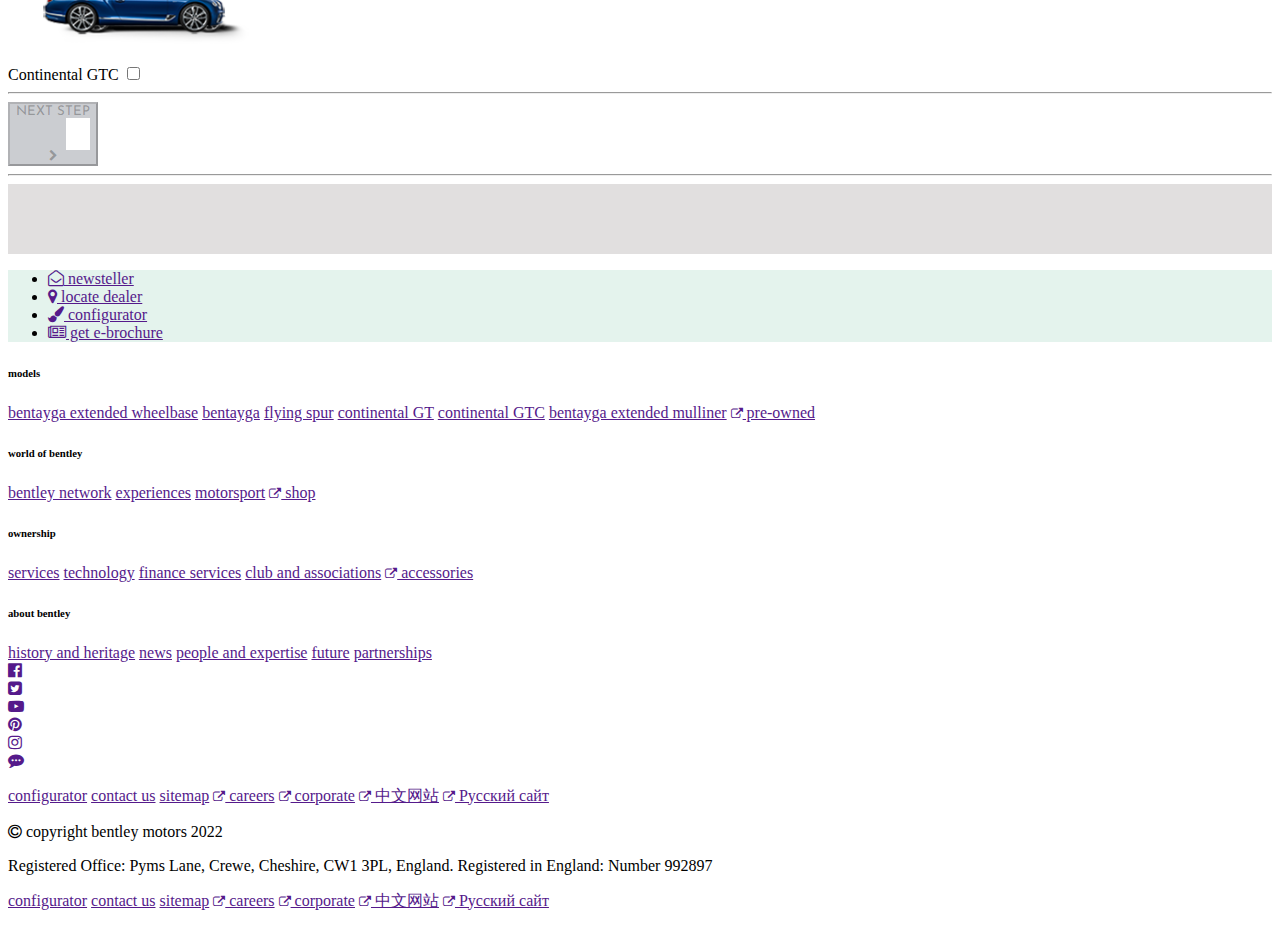
==== commit c64f5568: "Update testDrive.html" ====
--- a/testDrive.html
+++ b/testDrive.html
@@ -24,7 +24,7 @@
         class="navbar first bg-white p-2 py-3 border-bottom border-success"
       >
         <div class="container">
-          <a class="navbar-brand order-lg-0" href="bentley.html">
+          <a class="navbar-brand order-lg-0" href="https://datoi.github.io/bentley/">
             <img src="./bentleylogo.png" class="logo rounded d-block" alt="" />
           </a>
 
@@ -267,7 +267,7 @@
 
       <nav class="navbar second bg-white p-3">
         <div class="container-fluid">
-          <a class="navbar-brand order-lg-0" href="">
+          <a class="navbar-brand order-lg-0" href="https://datoi.github.io/bentley/">
             <img src="./bentleylogo.png" class="logo rounded d-block" alt="" />
           </a>
           <div class="d-flex">
@@ -336,7 +336,7 @@
 
       <nav class="navbar third bg-white p-3">
         <div class="container-fluid">
-          <a class="navbar-brand order-lg-0" href="">
+          <a class="navbar-brand order-lg-0" href="https://datoi.github.io/bentley/">
             <img src="./bentleylogo.png" class="logo rounded d-block" alt="" />
           </a>
 
@@ -418,7 +418,7 @@
           </a>
         </div>
         <div class="container-fluid">
-          <a class="navbar-brand order-lg-0" href="">
+          <a class="navbar-brand order-lg-0" href="https://datoi.github.io/bentley/">
             <img src="./bentleylogo.png" class="logo rounded d-block" alt="" />
           </a>
 
@@ -488,7 +488,7 @@
     <section>
       <div class="home-lnk w-100 d-flex">
         <div class="container">
-          <a class="nav-link text-muted" href="bentley.html">Home</a>
+          <a class="nav-link text-muted" href="https://datoi.github.io/bentley/">Home</a>
         </div>
       </div>
       <div class="container mt-4">
@@ -1100,11 +1100,7 @@
             ><i class="fa fa-instagram text-muted" aria-hidden="true"></i
           ></a>
         </div>
-        <div class="ps-5 fs-4">
-          <a href=""
-            ><i class="fa fa-music text-muted" aria-hidden="true"></i
-          ></a>
-        </div>
+        
         <div class="ps-5 fs-4">
           <a href=""
             ><i class="fa fa-commenting text-muted" aria-hidden="true"></i
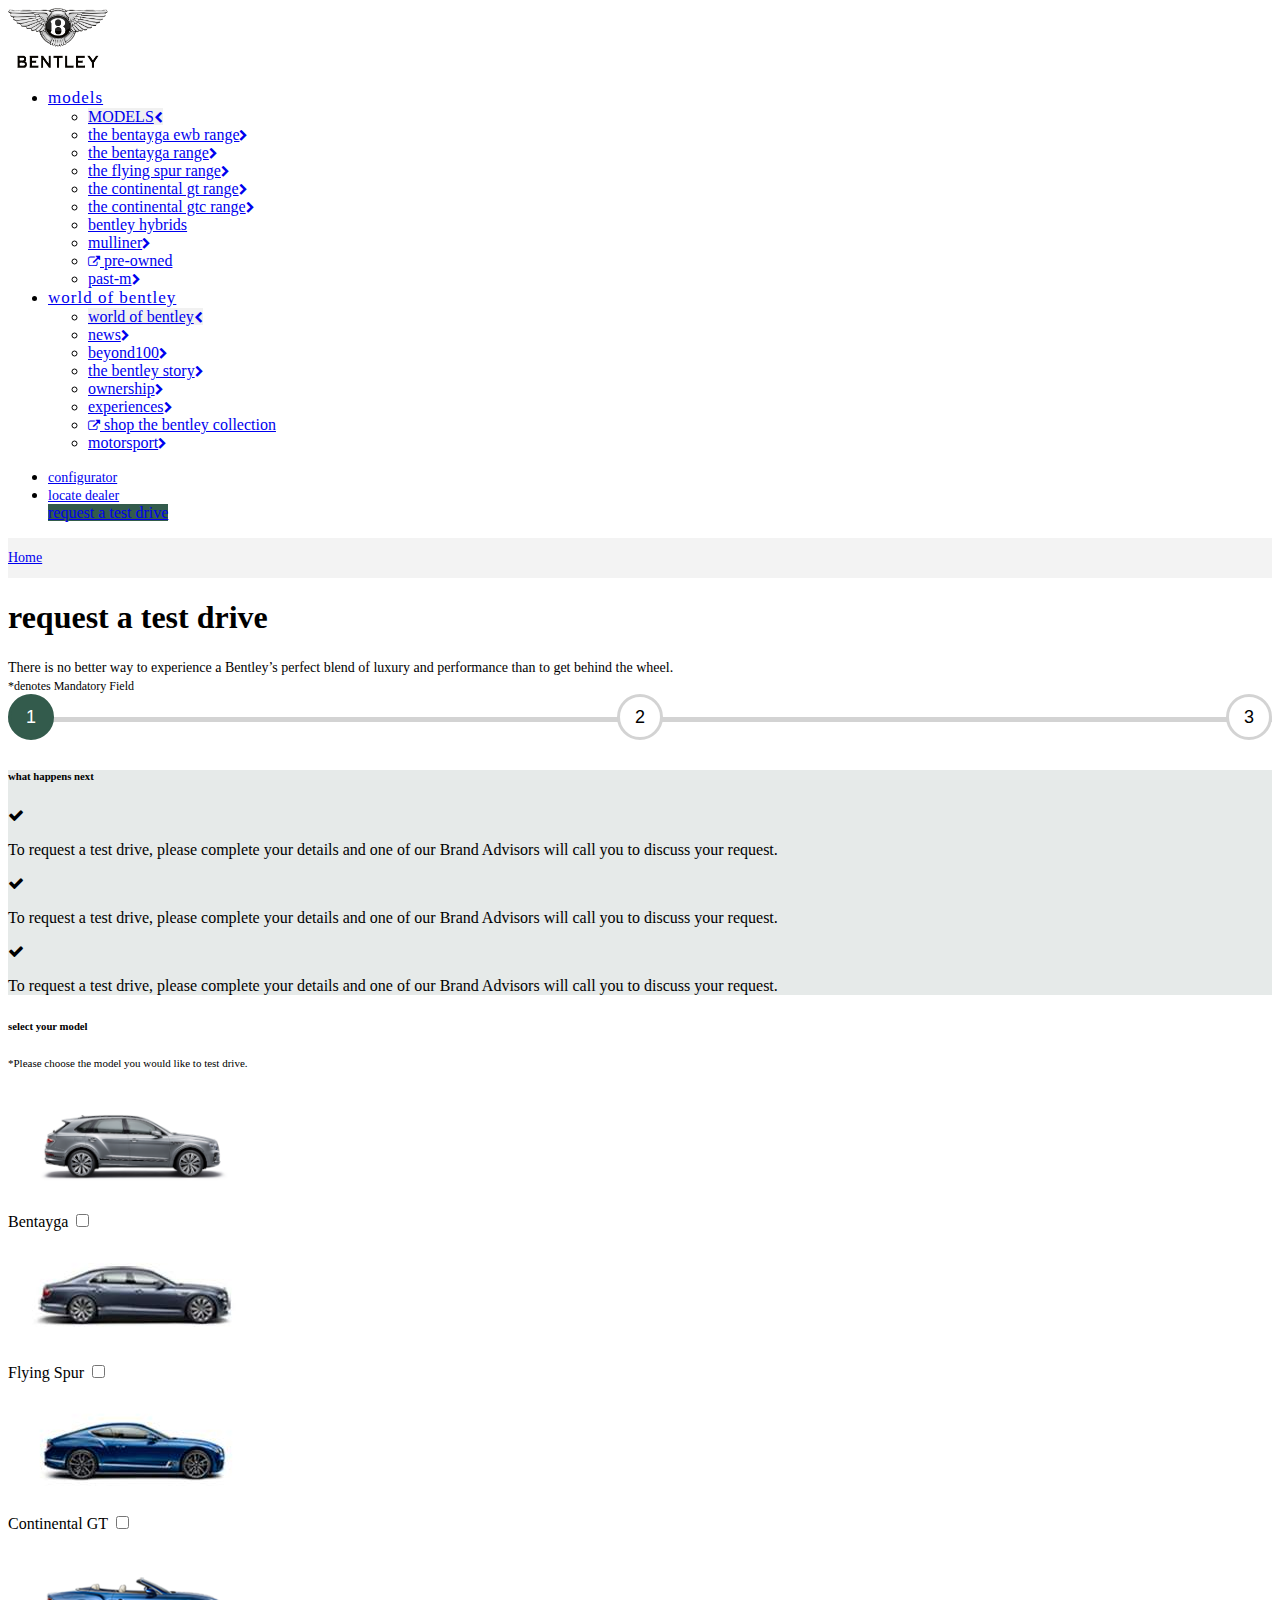
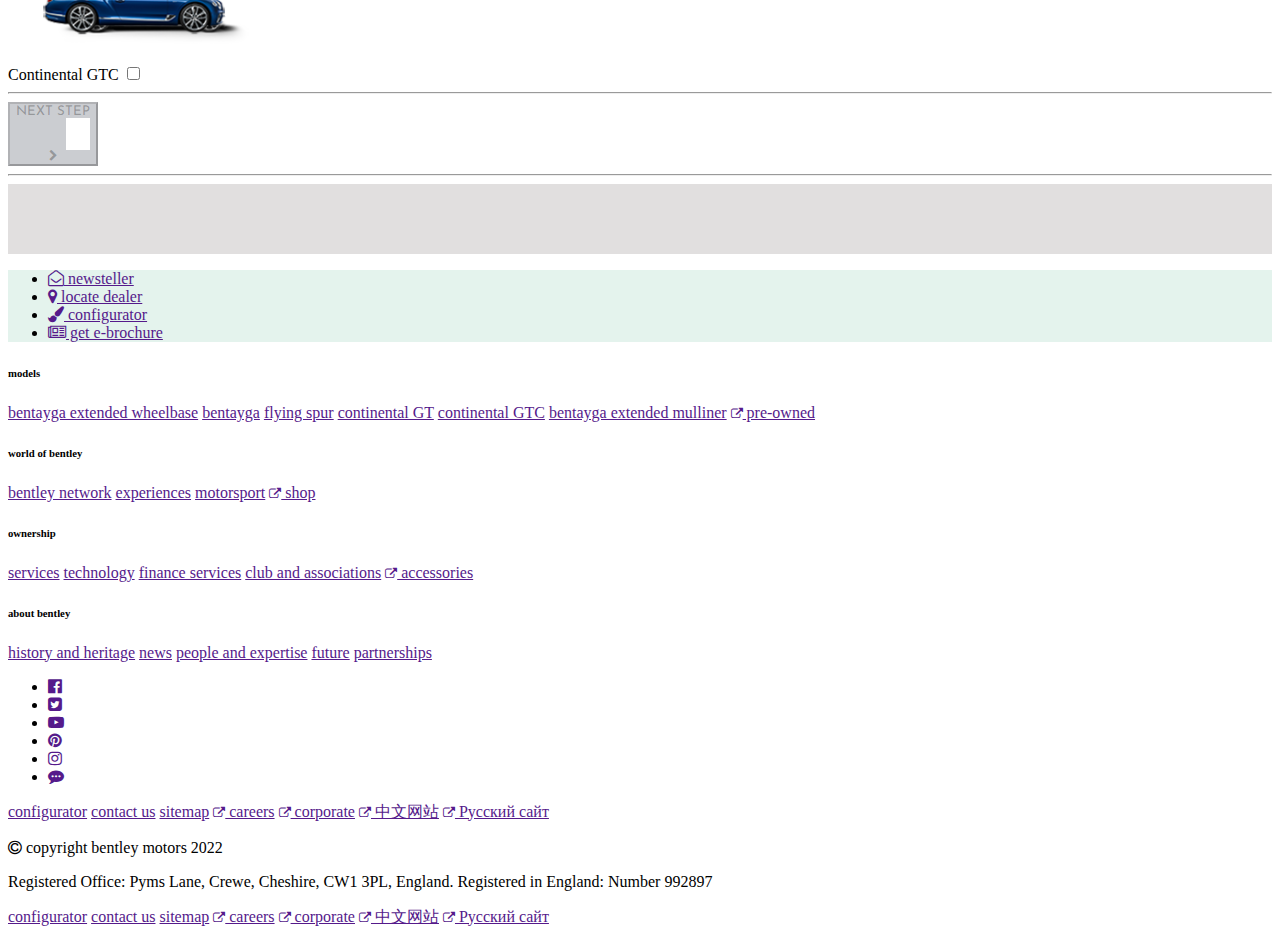
==== commit bef51561: "Update testDrive.html" ====
--- a/testDrive.html
+++ b/testDrive.html
@@ -1071,43 +1071,49 @@
         </div>
       </div>
     <div class="container p-0">
-      <div class="d-flex border-bottom py-5">
-        <div class="fs-4">
-          <a href=""
-            ><i
-              class="fa fa-facebook-official text-muted"
-              aria-hidden="true"
-            ></i
-          ></a>
-        </div>
-        <div class="ps-5 fs-4">
-          <a href=""
-            ><i class="fa fa-twitter-square text-muted" aria-hidden="true"></i
-          ></a>
-        </div>
-        <div class="ps-5 fs-4">
-          <a href=""
-            ><i class="fa fa-youtube-play text-muted" aria-hidden="true"></i
-          ></a>
-        </div>
-        <div class="ps-5 fs-4">
-          <a href=""
-            ><i class="fa fa-pinterest text-muted" aria-hidden="true"></i
-          ></a>
-        </div>
-        <div class="ps-5 fs-4">
-          <a href=""
-            ><i class="fa fa-instagram text-muted" aria-hidden="true"></i
-          ></a>
-        </div>
-        
-        <div class="ps-5 fs-4">
-          <a href=""
-            ><i class="fa fa-commenting text-muted" aria-hidden="true"></i
-          ></a>
-        </div>
-      </div>
-    </div>
+      <div class="container p-0">
+        <nav class="navbar">
+          <ul class="nav">
+            <li class="pe-4 fs-4">
+              <a href="" class="nav-link"
+                ><i
+                  class="fa fa-facebook-official text-muted"
+                  aria-hidden="true"
+                ></i
+              ></a>
+            </li>
+            <li class="pe-4 fs-4">
+              <a href="" class="nav-link"
+                ><i
+                  class="fa fa-twitter-square text-muted"
+                  aria-hidden="true"
+                ></i
+              ></a>
+            </li>
+            <li class="pe-4 fs-4">
+              <a href="" class="nav-link"
+                ><i class="fa fa-youtube-play text-muted" aria-hidden="true"></i
+              ></a>
+            </li>
+            <li class="pe-4 fs-4">
+              <a href="" class="nav-link"
+                ><i class="fa fa-pinterest text-muted" aria-hidden="true"></i
+              ></a>
+            </li>
+            <li class="pe-4 fs-4">
+              <a href="" class="nav-link"
+                ><i class="fa fa-instagram text-muted" aria-hidden="true"></i
+              ></a>
+            </li>
+
+            <li class="pe-4 fs-4">
+              <a href="" class="nav-link"
+                ><i class="fa fa-commenting text-muted" aria-hidden="true"></i
+              ></a>
+            </li>
+          </ul>
+        </nav>
+      </div>
     <footer>
       <div class="container mt-5 mb-3 p-0">
         <nav class="navbar">
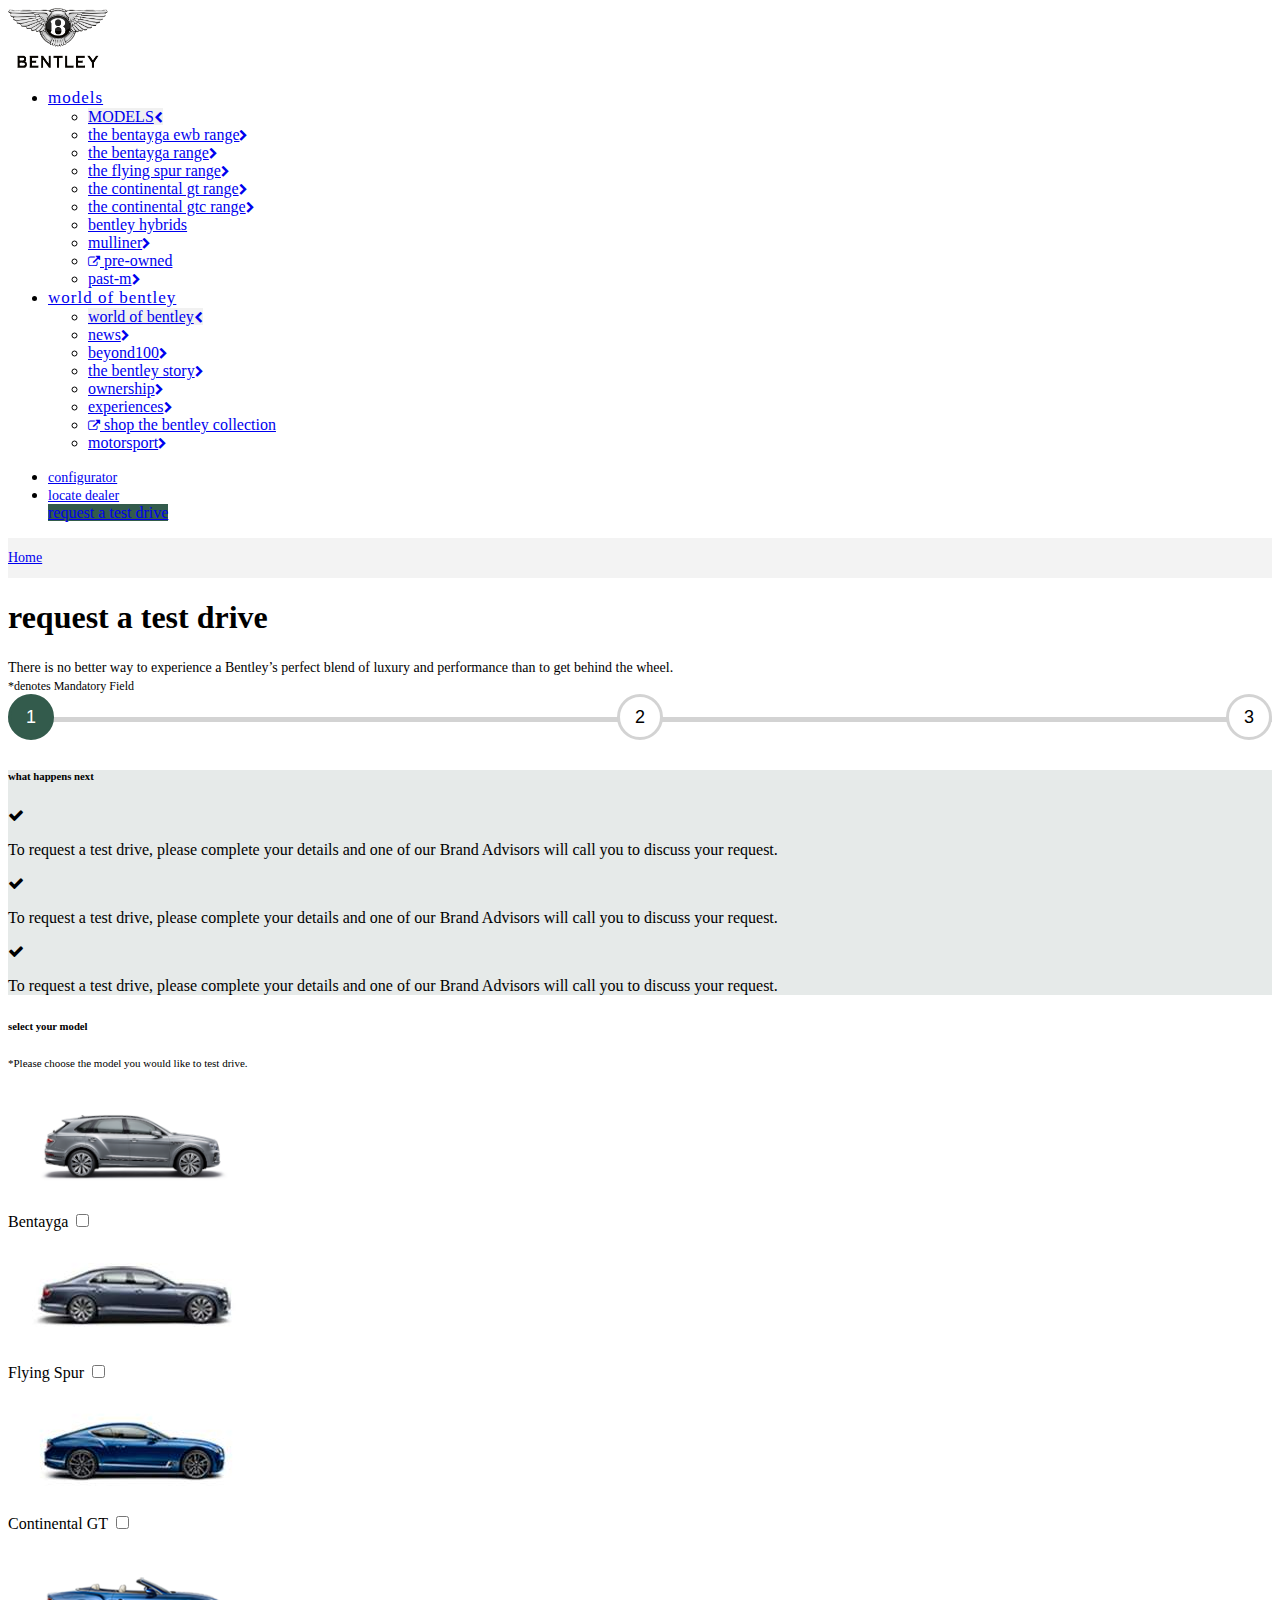
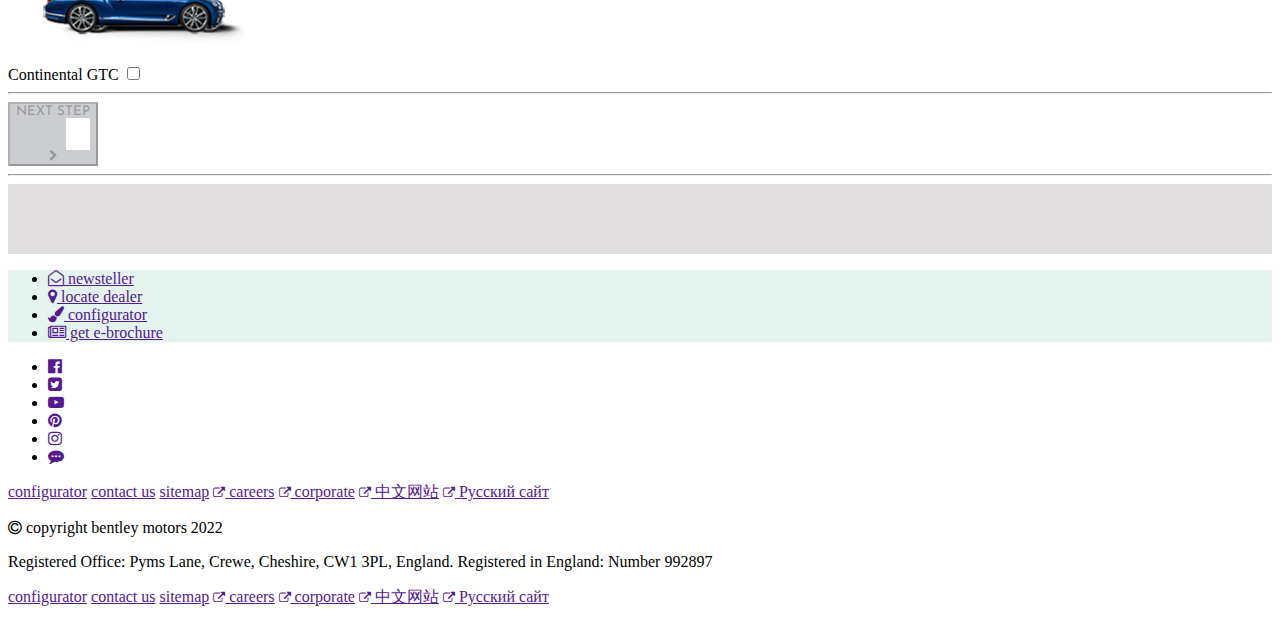
==== commit 03f000a5: "Update testDrive.html" ====
--- a/testDrive.html
+++ b/testDrive.html
@@ -789,287 +789,212 @@
       </ul>
     </div>
     <div class="container mt-5">
-      <div class="row navigation-1">
-        <div class="col-lg-3">
-          <h6 class="text-uppercase text-muted">models</h6>
-          <a href="" class="text-capitalize nav-link text-muted"
-            >bentayga extended wheelbase</a
-          >
-          <a href="" class="text-capitalize nav-link text-muted">bentayga</a>
-          <a href="" class="text-capitalize nav-link text-muted">flying spur</a>
-          <a href="" class="text-capitalize nav-link text-muted"
-            >continental GT</a
-          >
-          <a href="" class="text-capitalize nav-link text-muted"
-            >continental GTC</a
-          >
-          <a href="" class="text-capitalize nav-link text-muted"
-            >bentayga extended mulliner</a
-          >
-          <a href="" class="text-capitalize nav-link text-muted"
-            ><i
-              class="fa chevron fa-external-link text-dark"
+      <div class="row navigation-2">
+        <div class="py-3 border-bottom">
+          <a
+            class="cursor-pointer footer-dropdown-btn nav-link text-uppercase text-muted d-flex align-items-center justify-content-between"
+          >
+            models<i class="fa fa-chevron-down" aria-hidde n="true"></i>
+          </a>
+          <ul
+            class="footer-dropdown xborder-0 list-unstyled bg-transparent position-relative"
+          >
+            <li>
+              <a href="" class="text-capitalize nav-link text-dark text-muted"
+                >bentayga extended wheelbase</a
+              >
+            </li>
+            <li>
+              <a href="" class="text-capitalize nav-link text-dark text-muted"
+                >bentayga</a
+              >
+            </li>
+            <li>
+              <a href="" class="text-capitalize nav-link text-dark text-muted"
+                >flying spur</a
+              >
+            </li>
+            <li>
+              <a href="" class="text-capitalize nav-link text-dark text-muted"
+                >continental GT</a
+              >
+            </li>
+            <li>
+              <a href="" class="text-capitalize nav-link text-dark text-muted"
+                >continental GTC</a
+              >
+            </li>
+            <li>
+              <a href="" class="text-capitalize nav-link text-dark text-muted"
+                >bentayga extended mulliner</a
+              >
+            </li>
+            <li>
+              <a href="" class="text-capitalize nav-link text-dark text-muted"
+                ><i
+                  class="fa chevron fa-external-link text-dark"
+                  aria-hidden="true"
+                ></i>
+                pre-owned</a
+              >
+            </li>
+          </ul>
+        </div>
+        <div class="col-md-12 py-3 border-bottom">
+          <a
+            class="cursor-pointer footer-dropdown-btn nav-link text-uppercase text-muted d-flex align-items-center justify-content-between"
+            >world of bentley<i
+              class="fa fa-chevron-down"
               aria-hidden="true"
             ></i>
-            pre-owned</a
-          >
-        </div>
-        <div class="col-lg-3">
-          <h6 class="text-uppercase text-muted">world of bentley</h6>
-          <a href="" class="text-capitalize nav-link text-muted"
-            >bentley network</a
-          >
-          <a href="" class="text-capitalize nav-link text-muted">experiences</a>
-          <a href="" class="text-capitalize nav-link text-muted">motorsport</a>
-          <a href="" class="text-capitalize nav-link text-muted"
-            ><i
-              class="fa chevron fa-external-link text-dark"
+          </a>
+          <ul
+            class="footer-dropdown border-0 list-unstyled bg-transparent position-relative"
+          >
+            <li>
+              <a href="" class="text-capitalize nav-link text-dark text-muted"
+                >bentayga extended wheelbase</a
+              >
+            </li>
+            <li>
+              <a href="" class="text-capitalize nav-link text-dark text-muted"
+                >bentayga</a
+              >
+            </li>
+            <li>
+              <a href="" class="text-capitalize nav-link text-dark text-muted"
+                >flying spur</a
+              >
+            </li>
+            <li>
+              <a href="" class="text-capitalize nav-link text-dark text-muted"
+                >continental GT</a
+              >
+            </li>
+            <li>
+              <a href="" class="text-capitalize nav-link text-dark text-muted"
+                >continental GTC</a
+              >
+            </li>
+            <li>
+              <a href="" class="text-capitalize nav-link text-dark text-muted"
+                >bentayga extended mulliner</a
+              >
+            </li>
+            <li>
+              <a href="" class="text-capitalize nav-link text-dark text-muted"
+                ><i
+                  class="fa chevron fa-external-link text-dark"
+                  aria-hidden="true"
+                ></i>
+                pre-owned</a
+              >
+            </li>
+          </ul>
+        </div>
+        <div class="col-md-12 py-3 border-bottom">
+          <a
+            class="cursor-pointer footer-dropdown-btn nav-link text-uppercase text-muted d-flex align-items-center justify-content-between"
+            >ownership<i class="fa fa-chevron-down" aria-hidden="true"></i>
+          </a>
+          <ul
+            class="footer-dropdown border-0 list-unstyled bg-transparent position-relative"
+          >
+            <li>
+              <a href="" class="text-capitalize nav-link text-dark text-muted"
+                >bentayga extended wheelbase</a
+              >
+            </li>
+            <li>
+              <a href="" class="text-capitalize nav-link text-dark text-muted"
+                >bentayga</a
+              >
+            </li>
+            <li>
+              <a href="" class="text-capitalize nav-link text-dark text-muted"
+                >flying spur</a
+              >
+            </li>
+            <li>
+              <a href="" class="text-capitalize nav-link text-dark text-muted"
+                >continental GT</a
+              >
+            </li>
+            <li>
+              <a href="" class="text-capitalize nav-link text-dark text-muted"
+                >continental GTC</a
+              >
+            </li>
+            <li>
+              <a href="" class="text-capitalize nav-link text-dark text-muted"
+                >bentayga extended mulliner</a
+              >
+            </li>
+            <li>
+              <a href="" class="text-capitalize nav-link text-dark text-muted"
+                ><i
+                  class="fa chevron fa-external-link text-dark"
+                  aria-hidden="true"
+                ></i>
+                pre-owned</a
+              >
+            </li>
+          </ul>
+        </div>
+        <div class="col-md-12 py-3 border-bottom">
+          <a
+            class="cursor-pointer footer-dropdown-btn nav-link text-uppercase text-muted d-flex align-items-center justify-content-between"
+            >about bentley<i
+              class="fa fa-chevron-down tex"
               aria-hidden="true"
             ></i>
-            shop</a
-          >
-        </div>
-        <div class="col-lg-3">
-          <h6 class="text-uppercase text-muted">ownership</h6>
-          <a href="" class="text-capitalize nav-link text-muted">services</a>
-          <a href="" class="text-capitalize nav-link text-muted">technology</a>
-          <a href="" class="text-capitalize nav-link text-muted"
-            >finance services</a
-          >
-          <a href="" class="text-capitalize nav-link text-muted"
-            >club and associations</a
-          >
-          <a href="" class="text-capitalize nav-link text-muted"
-            ><i
-              class="fa chevron fa-external-link text-dark"
-              aria-hidden="true"
-            ></i>
-            accessories</a
-          >
-        </div>
-        <div class="col-lg-3">
-          <h6 class="text-uppercase text-muted">about bentley</h6>
-          <a href="" class="text-capitalize nav-link text-muted"
-            >history and heritage</a
-          >
-          <a href="" class="text-capitalize nav-link text-muted">news</a>
-          <a href="" class="text-capitalize nav-link text-muted"
-            >people and expertise</a
-          >
-          <a href="" class="text-capitalize nav-link text-muted">future</a>
-          <a href="" class="text-capitalize nav-link text-muted">
-            partnerships</a
-          >
+          </a>
+          <ul
+            class="footer-dropdown border-0 list-unstyled bg-transparent position-relative"
+          >
+            <li>
+              <a href="" class="text-capitalize nav-link text-dark text-muted"
+                >bentayga extended wheelbase</a
+              >
+            </li>
+            <li>
+              <a href="" class="text-capitalize nav-link text-dark text-muted"
+                >bentayga</a
+              >
+            </li>
+            <li>
+              <a href="" class="text-capitalize nav-link text-dark text-muted"
+                >flying spur</a
+              >
+            </li>
+            <li>
+              <a href="" class="text-capitalize nav-link text-dark text-muted"
+                >continental GT</a
+              >
+            </li>
+            <li>
+              <a href="" class="text-capitalize nav-link text-dark text-muted"
+                >continental GTC</a
+              >
+            </li>
+            <li>
+              <a href="" class="text-capitalize nav-link text-dark text-muted"
+                >bentayga extended mulliner</a
+              >
+            </li>
+            <li>
+              <a href="" class="text-capitalize nav-link text-dark text-muted"
+                ><i
+                  class="fa chevron fa-external-link text-dark"
+                  aria-hidden="true"
+                ></i>
+                pre-owned</a
+              >
+            </li>
+          </ul>
         </div>
       </div>
     </div>
-    <d<div class="container mt-5">
-        <div class="row navigation-2">
-          <div class="py-3 border-bottom">
-            <a
-              class="cursor-pointer footer-dropdown-btn nav-link text-uppercase text-muted d-flex align-items-center justify-content-between"
-            >
-              models<i class="fa fa-chevron-down" aria-hidde n="true"></i>
-            </a>
-            <ul
-              class="footer-dropdown xborder-0 list-unstyled bg-transparent position-relative"
-            >
-              <li>
-                <a href="" class="text-capitalize nav-link text-dark text-muted"
-                  >bentayga extended wheelbase</a
-                >
-              </li>
-              <li>
-                <a href="" class="text-capitalize nav-link text-dark text-muted"
-                  >bentayga</a
-                >
-              </li>
-              <li>
-                <a href="" class="text-capitalize nav-link text-dark text-muted"
-                  >flying spur</a
-                >
-              </li>
-              <li>
-                <a href="" class="text-capitalize nav-link text-dark text-muted"
-                  >continental GT</a
-                >
-              </li>
-              <li>
-                <a href="" class="text-capitalize nav-link text-dark text-muted"
-                  >continental GTC</a
-                >
-              </li>
-              <li>
-                <a href="" class="text-capitalize nav-link text-dark text-muted"
-                  >bentayga extended mulliner</a
-                >
-              </li>
-              <li>
-                <a href="" class="text-capitalize nav-link text-dark text-muted"
-                  ><i
-                    class="fa chevron fa-external-link text-dark"
-                    aria-hidden="true"
-                  ></i>
-                  pre-owned</a
-                >
-              </li>
-            </ul>
-          </div>
-          <div class="col-md-12 py-3 border-bottom">
-            <a
-              class="cursor-pointer footer-dropdown-btn nav-link text-uppercase text-muted d-flex align-items-center justify-content-between"
-              >world of bentley<i
-                class="fa fa-chevron-down"
-                aria-hidden="true"
-              ></i>
-            </a>
-            <ul
-              class="footer-dropdown border-0 list-unstyled bg-transparent position-relative"
-            >
-              <li>
-                <a href="" class="text-capitalize nav-link text-dark text-muted"
-                  >bentayga extended wheelbase</a
-                >
-              </li>
-              <li>
-                <a href="" class="text-capitalize nav-link text-dark text-muted"
-                  >bentayga</a
-                >
-              </li>
-              <li>
-                <a href="" class="text-capitalize nav-link text-dark text-muted"
-                  >flying spur</a
-                >
-              </li>
-              <li>
-                <a href="" class="text-capitalize nav-link text-dark text-muted"
-                  >continental GT</a
-                >
-              </li>
-              <li>
-                <a href="" class="text-capitalize nav-link text-dark text-muted"
-                  >continental GTC</a
-                >
-              </li>
-              <li>
-                <a href="" class="text-capitalize nav-link text-dark text-muted"
-                  >bentayga extended mulliner</a
-                >
-              </li>
-              <li>
-                <a href="" class="text-capitalize nav-link text-dark text-muted"
-                  ><i
-                    class="fa chevron fa-external-link text-dark"
-                    aria-hidden="true"
-                  ></i>
-                  pre-owned</a
-                >
-              </li>
-            </ul>
-          </div>
-          <div class="col-md-12 py-3 border-bottom">
-            <a
-              class="cursor-pointer footer-dropdown-btn nav-link text-uppercase text-muted d-flex align-items-center justify-content-between"
-              >ownership<i class="fa fa-chevron-down" aria-hidden="true"></i>
-            </a>
-            <ul
-              class="footer-dropdown border-0 list-unstyled bg-transparent position-relative"
-            >
-              <li>
-                <a href="" class="text-capitalize nav-link text-dark text-muted"
-                  >bentayga extended wheelbase</a
-                >
-              </li>
-              <li>
-                <a href="" class="text-capitalize nav-link text-dark text-muted"
-                  >bentayga</a
-                >
-              </li>
-              <li>
-                <a href="" class="text-capitalize nav-link text-dark text-muted"
-                  >flying spur</a
-                >
-              </li>
-              <li>
-                <a href="" class="text-capitalize nav-link text-dark text-muted"
-                  >continental GT</a
-                >
-              </li>
-              <li>
-                <a href="" class="text-capitalize nav-link text-dark text-muted"
-                  >continental GTC</a
-                >
-              </li>
-              <li>
-                <a href="" class="text-capitalize nav-link text-dark text-muted"
-                  >bentayga extended mulliner</a
-                >
-              </li>
-              <li>
-                <a href="" class="text-capitalize nav-link text-dark text-muted"
-                  ><i
-                    class="fa chevron fa-external-link text-dark"
-                    aria-hidden="true"
-                  ></i>
-                  pre-owned</a
-                >
-              </li>
-            </ul>
-          </div>
-          <div class="col-md-12 py-3 border-bottom">
-            <a
-              class="cursor-pointer footer-dropdown-btn nav-link text-uppercase text-muted d-flex align-items-center justify-content-between"
-              >about bentley<i
-                class="fa fa-chevron-down tex"
-                aria-hidden="true"
-              ></i>
-            </a>
-            <ul
-              class="footer-dropdown border-0 list-unstyled bg-transparent position-relative"
-            >
-              <li>
-                <a href="" class="text-capitalize nav-link text-dark text-muted"
-                  >bentayga extended wheelbase</a
-                >
-              </li>
-              <li>
-                <a href="" class="text-capitalize nav-link text-dark text-muted"
-                  >bentayga</a
-                >
-              </li>
-              <li>
-                <a href="" class="text-capitalize nav-link text-dark text-muted"
-                  >flying spur</a
-                >
-              </li>
-              <li>
-                <a href="" class="text-capitalize nav-link text-dark text-muted"
-                  >continental GT</a
-                >
-              </li>
-              <li>
-                <a href="" class="text-capitalize nav-link text-dark text-muted"
-                  >continental GTC</a
-                >
-              </li>
-              <li>
-                <a href="" class="text-capitalize nav-link text-dark text-muted"
-                  >bentayga extended mulliner</a
-                >
-              </li>
-              <li>
-                <a href="" class="text-capitalize nav-link text-dark text-muted"
-                  ><i
-                    class="fa chevron fa-external-link text-dark"
-                    aria-hidden="true"
-                  ></i>
-                  pre-owned</a
-                >
-              </li>
-            </ul>
-          </div>
-        </div>
-      </div>
     <div class="container p-0">
       <div class="container p-0">
         <nav class="navbar">
